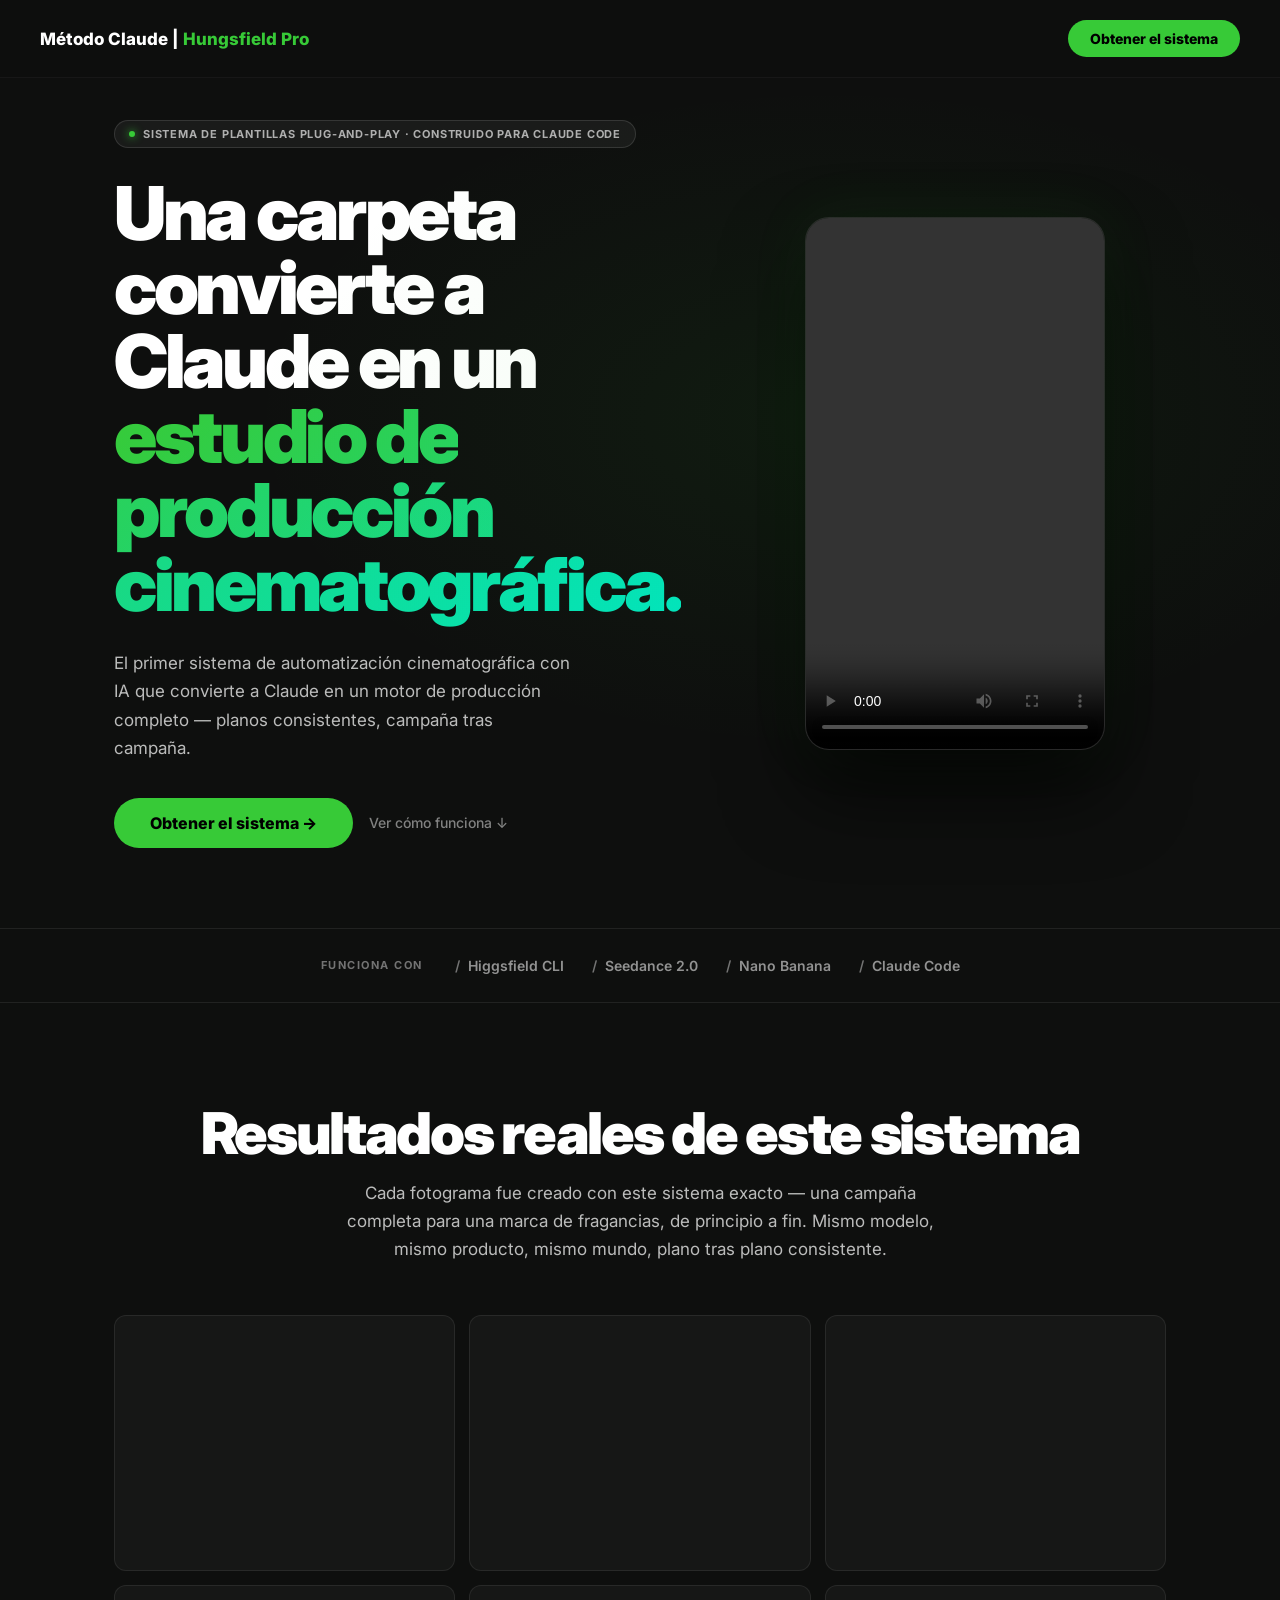
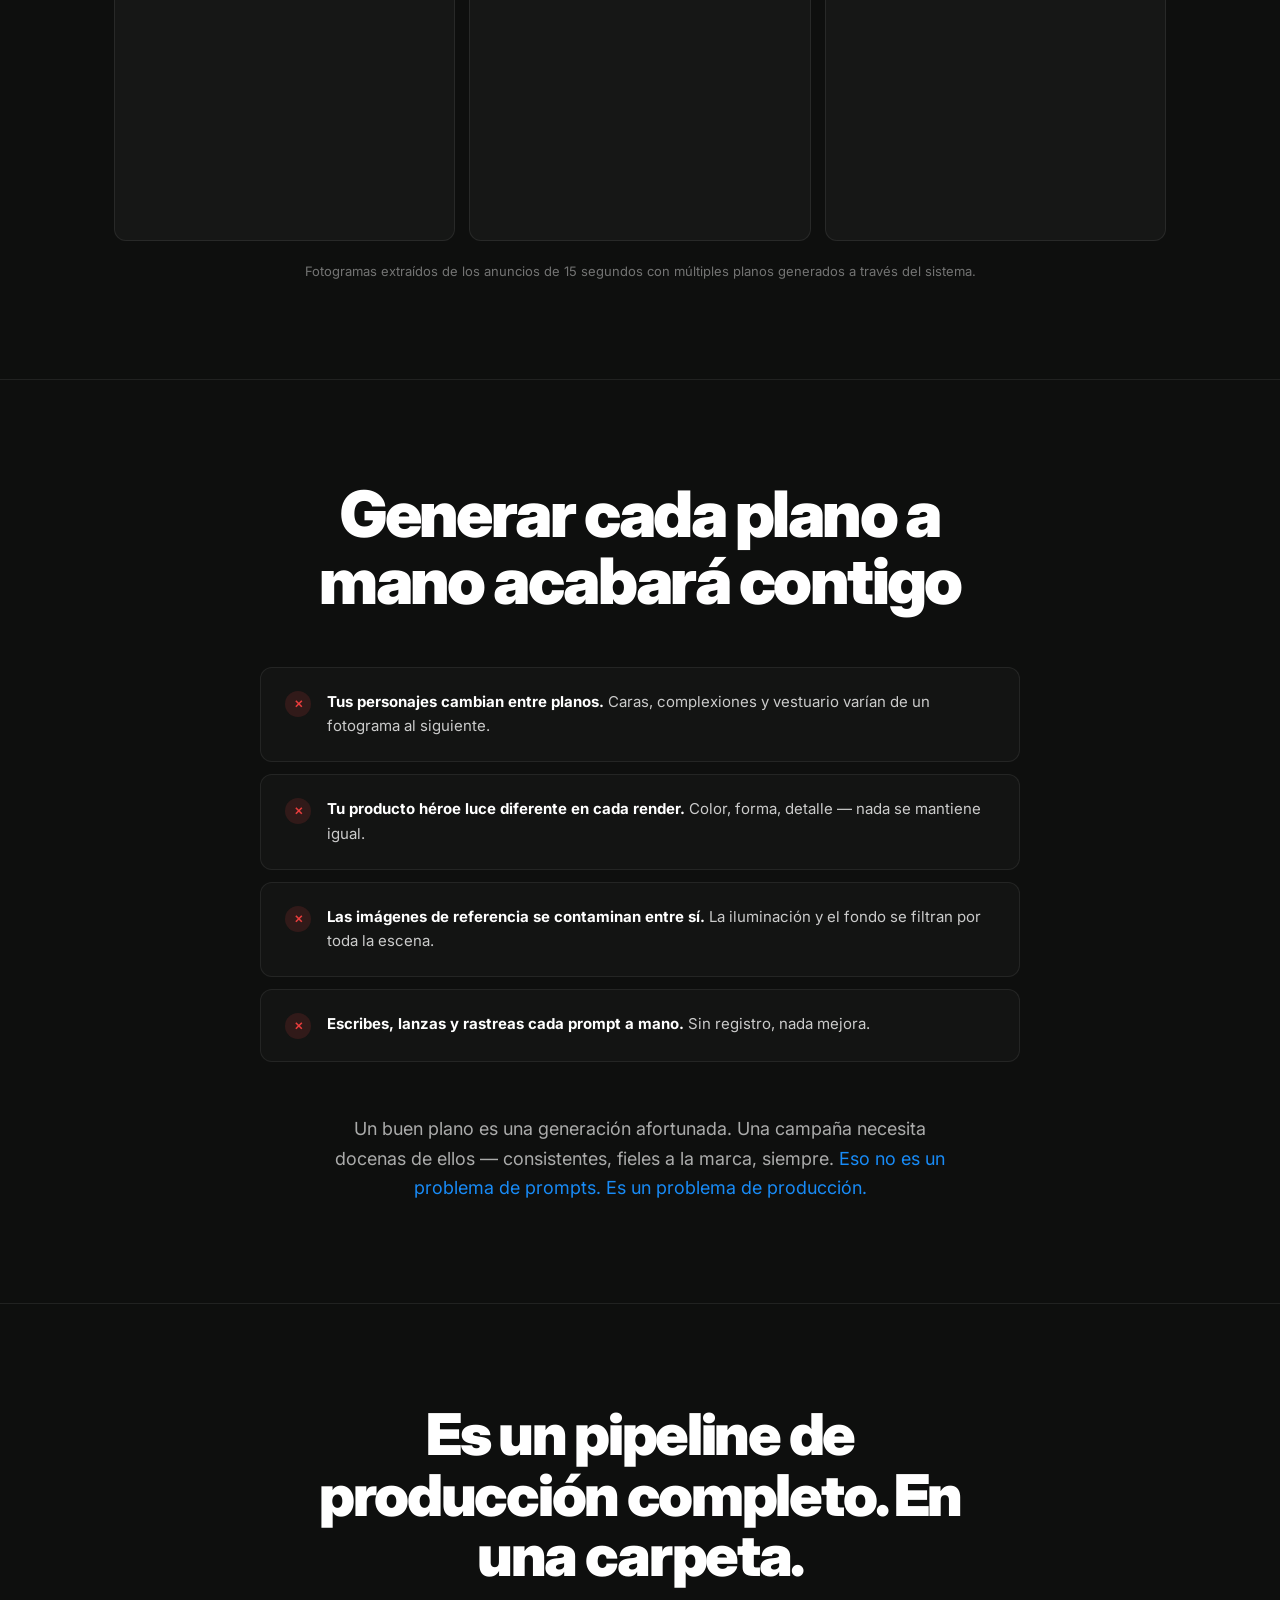
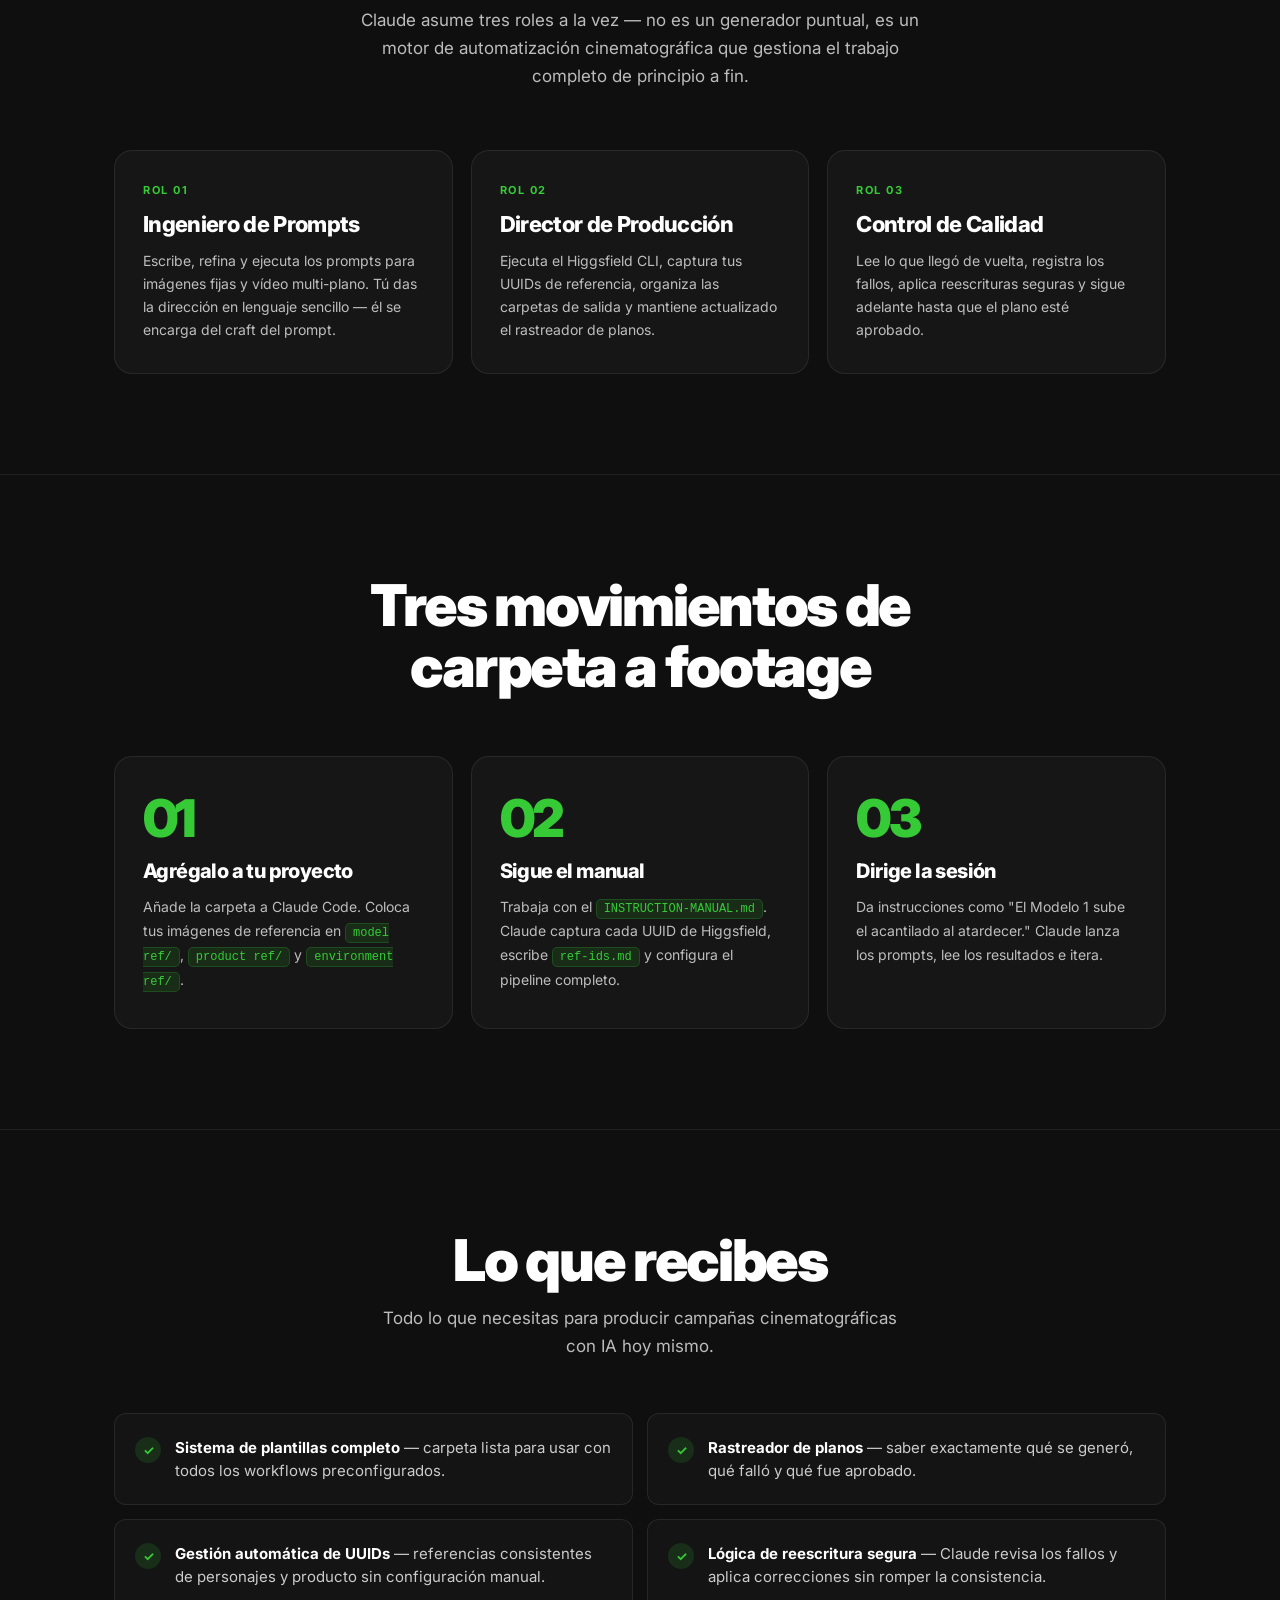
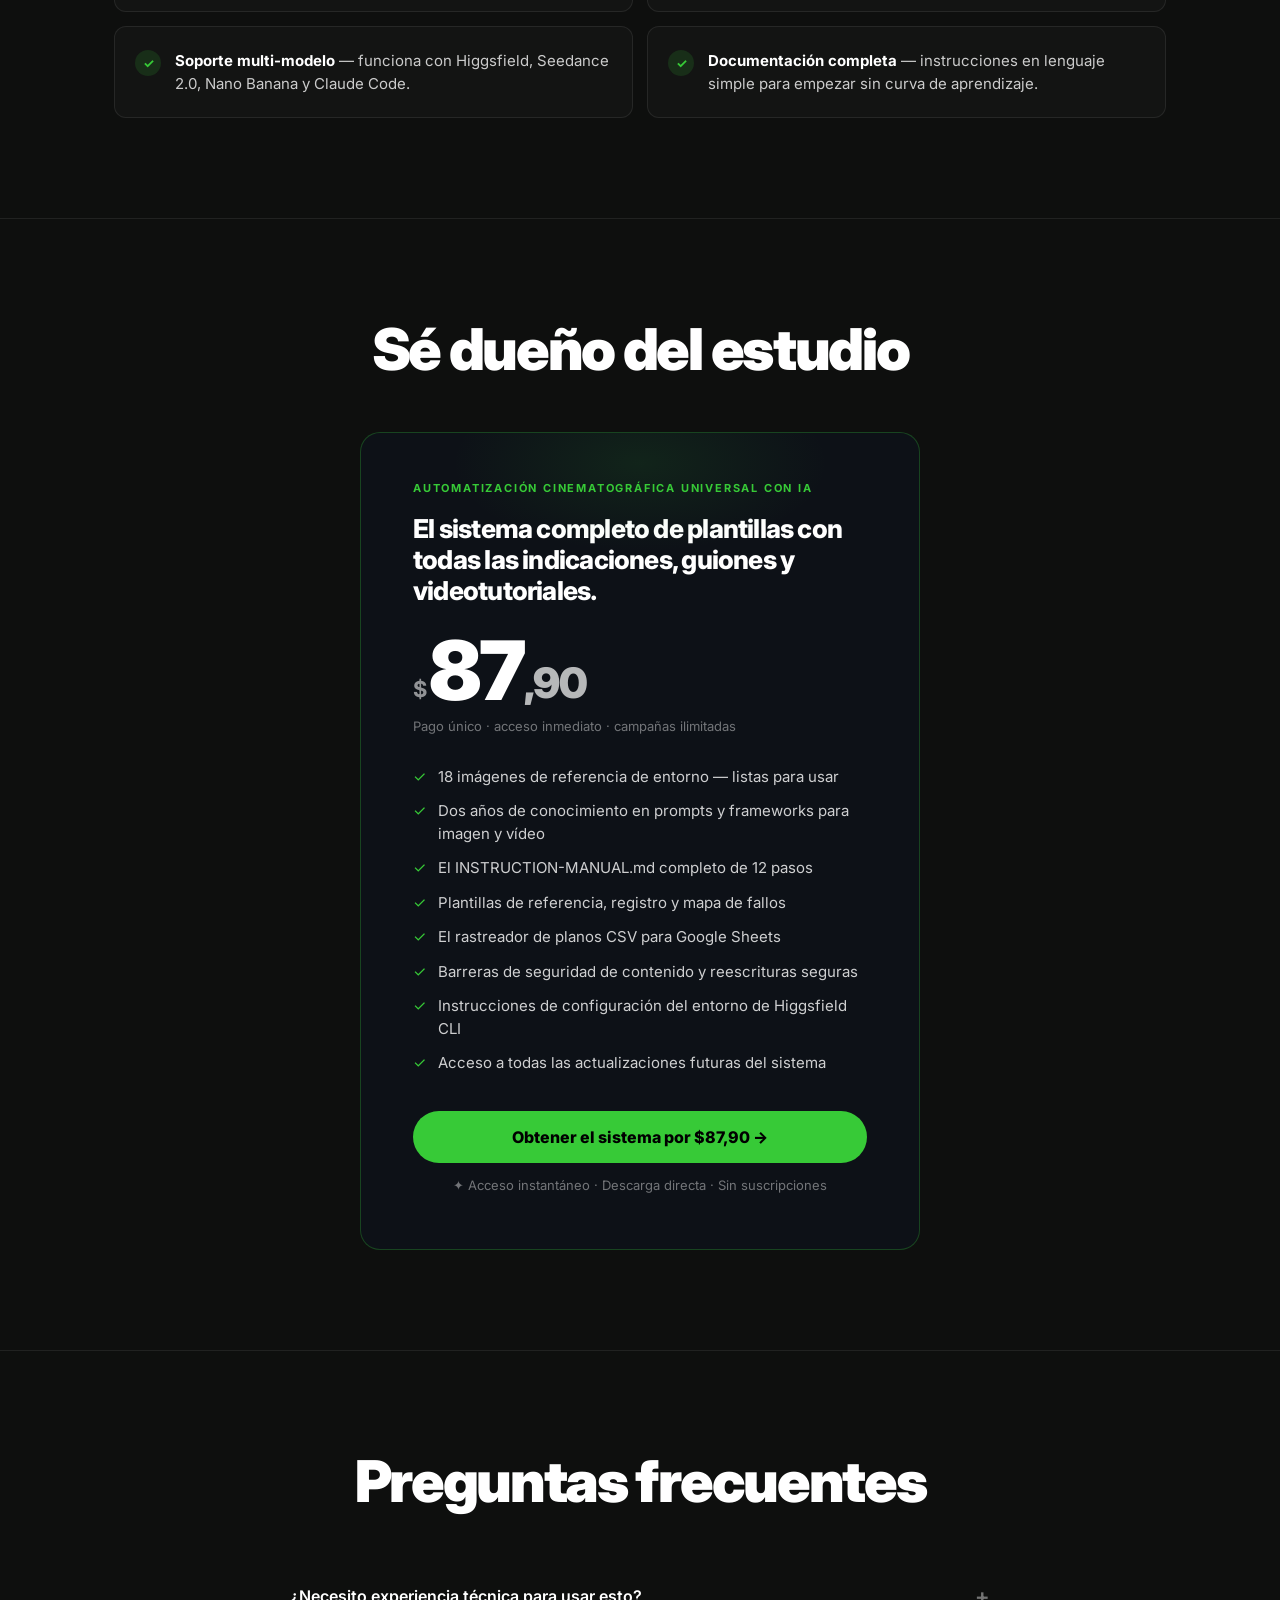
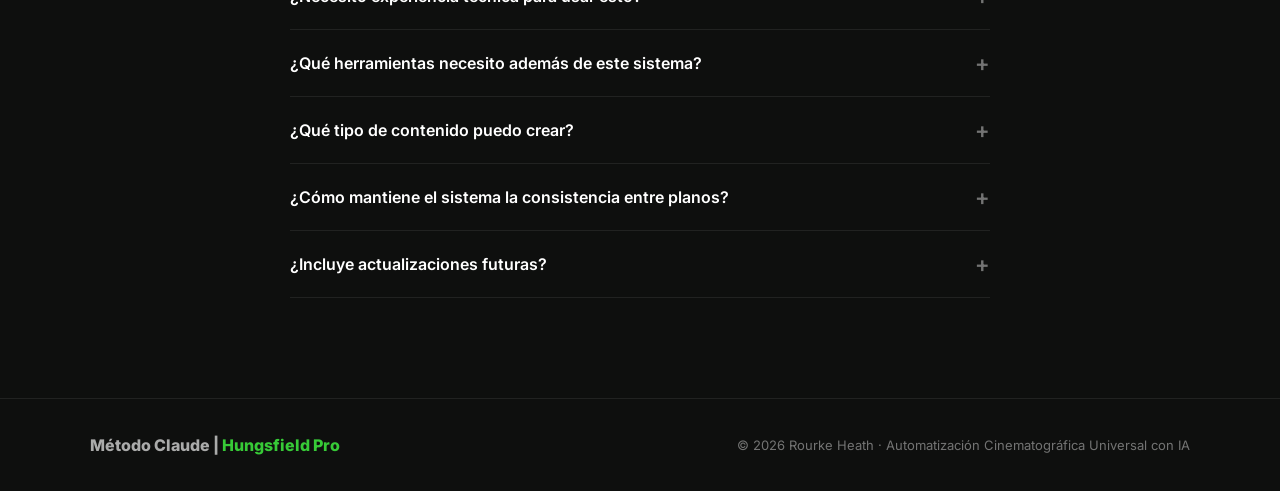
==== index.html @ c18814b4 "feat: site final standalone - Método Claude" ====
<!DOCTYPE html>
<html lang="es">
<head>
  <meta charset="UTF-8">
  <meta name="viewport" content="width=device-width, initial-scale=1.0">
  <title>Automatización Cinematográfica Universal con IA | Rourke Heath</title>
  <meta name="description" content="Una carpeta convierte a Claude en un estudio de producción cinematográfica. El sistema de automatización de IA más completo para creadores visuales.">
  <link rel="preconnect" href="https://fonts.googleapis.com">
  <link rel="preconnect" href="https://fonts.gstatic.com" crossorigin>
  <link href="https://fonts.googleapis.com/css2?family=Inter:wght@300;400;500;600;700;800;900&display=swap" rel="stylesheet">
  <style>
    *, *::before, *::after { box-sizing: border-box; margin: 0; padding: 0; }
    html { scroll-behavior: smooth; }
    :root {
      --green: #37ca37;
      --cyan: #00e5c0;
      --blue: #188bf6;
      --red: #e93d3d;
      --bg: #0e0f0e;
      --card: #161716;
      --border: rgba(255,255,255,0.08);
      --text: #fff;
      --text2: rgba(255,255,255,0.72);
      --muted: rgba(255,255,255,0.42);
      --max: 1100px;
    }
    body { font-family:'Inter',sans-serif; background:var(--bg); color:var(--text); -webkit-font-smoothing:antialiased; overflow-x:hidden; }
    a { text-decoration:none; color:inherit; }
    img,video { max-width:100%; vertical-align:middle; }
    .wrap { max-width:var(--max); margin:0 auto; padding:0 24px; }

    /* NAV */
    nav { position:fixed; top:0; left:0; right:0; z-index:100; display:flex; align-items:center; justify-content:space-between; padding:20px 40px; background:rgba(14,15,14,.88); backdrop-filter:blur(20px); border-bottom:1px solid rgba(255,255,255,.04); transition:all .3s; }
    nav.scrolled { padding:12px 40px; box-shadow:0 4px 30px rgba(0,0,0,.5); }
    .nav-logo { font-size:17px; font-weight:800; }
    .nav-logo span { color:var(--green); }
    .btn-green { background:var(--green); color:#000; padding:10px 22px; border-radius:100px; font-weight:800; font-size:14px; display:inline-block; transition:all .2s; border:none; cursor:pointer; }
    .btn-green:hover { background:#4ddd4d; transform:translateY(-1px); box-shadow:0 8px 30px rgba(55,202,55,.35); }
    .btn-green-lg { padding:15px 36px; font-size:16px; }

    /* HERO */
    .hero { min-height:100vh; display:flex; align-items:center; padding:120px 0 80px; position:relative; overflow:hidden; }
    .hero::before { content:''; position:absolute; inset:0; background:radial-gradient(ellipse 70% 55% at 65% 45%,rgba(55,202,55,.07) 0%,transparent 65%); pointer-events:none; }
    .hero-inner { display:grid; grid-template-columns:1fr 1fr; gap:64px; align-items:center; }
    .badge { display:inline-flex; align-items:center; gap:8px; background:rgba(255,255,255,.05); border:1px solid rgba(255,255,255,.12); border-radius:100px; padding:6px 14px; font-size:11px; font-weight:700; letter-spacing:.8px; text-transform:uppercase; color:rgba(255,255,255,.65); margin-bottom:28px; }
    .dot { width:6px; height:6px; background:var(--green); border-radius:50%; display:inline-block; box-shadow:0 0 8px var(--green); animation:pulse-dot 2s infinite; }
    @keyframes pulse-dot { 0%,100%{opacity:1;box-shadow:0 0 8px var(--green)} 50%{opacity:.5;box-shadow:0 0 20px var(--green)} }
    h1 { font-size:clamp(44px,5.8vw,76px); font-weight:900; letter-spacing:-.045em; line-height:1; color:#fff; margin-bottom:28px; }
    .grad { background:linear-gradient(135deg,var(--green) 0%,var(--cyan) 100%); -webkit-background-clip:text; -webkit-text-fill-color:transparent; background-clip:text; }
    .hero-sub { font-size:17px; line-height:1.65; color:var(--text2); margin-bottom:36px; max-width:460px; }
    .cta-row { display:flex; gap:16px; align-items:center; flex-wrap:wrap; }
    .link-muted { color:rgba(255,255,255,.48); font-size:14px; font-weight:500; transition:color .2s; cursor:pointer; }
    .link-muted:hover { color:#fff; }

    /* VIDEO CARD */
    .video-wrap { display:flex; justify-content:center; }
    .video-card { width:100%; max-width:300px; aspect-ratio:9/16; border-radius:24px; border:1px solid rgba(255,255,255,.1); background:#111; overflow:hidden; box-shadow:0 40px 80px rgba(0,0,0,.7),0 0 60px rgba(55,202,55,.08); }
    .video-card video { width:100%; height:100%; object-fit:cover; display:block; }

    /* RUNS ON */
    .runs-on { background:var(--bg); border-top:1px solid var(--border); border-bottom:1px solid var(--border); padding:28px 0; }
    .runs-inner { display:flex; align-items:center; gap:32px; flex-wrap:wrap; justify-content:center; }
    .runs-label { font-size:11px; font-weight:700; letter-spacing:1.5px; text-transform:uppercase; color:var(--muted); }
    .runs-item { font-size:14px; font-weight:600; color:rgba(255,255,255,.55); display:flex; align-items:center; gap:8px; }
    .runs-item::before { content:'/'; color:var(--muted); }

    /* SECTIONS */
    section { padding:100px 0; }
    .sec-divider { border-top:1px solid var(--border); }
    h2 { font-size:clamp(30px,4.5vw,58px); font-weight:900; letter-spacing:-.04em; line-height:1.05; color:#fff; }
    .sec-sub { font-size:17px; line-height:1.65; color:var(--text2); }

    /* GALLERY */
    .gallery-grid { display:grid; grid-template-columns:repeat(3,1fr); gap:14px; margin-top:52px; }
    .gal-item { border-radius:12px; overflow:hidden; aspect-ratio:4/3; background:var(--card); border:1px solid var(--border); cursor:pointer; transition:transform .3s,border-color .3s; position:relative; }
    .gal-item:hover { transform:translateY(-4px); border-color:rgba(255,255,255,.15); }
    .gal-item img, .gal-item video { width:100%; height:100%; object-fit:cover; transition:transform .4s; }
    .gal-item:hover img, .gal-item:hover video { transform:scale(1.04); }
    .gal-brand { position:absolute; bottom:12px; left:12px; font-size:10.5px; font-weight:800; letter-spacing:2px; color:rgba(255,255,255,.85); text-shadow:0 2px 8px rgba(0,0,0,.7); }
    .gallery-caption { text-align:center; margin-top:22px; font-size:13px; color:var(--muted); }

    /* PROBLEM */
    .problem-title { font-size:clamp(34px,5vw,64px); text-align:center; max-width:760px; margin:0 auto 52px; }
    .prob-list { display:flex; flex-direction:column; gap:12px; max-width:760px; margin:0 auto; }
    .prob-item { display:flex; align-items:flex-start; gap:16px; background:rgba(255,255,255,.025); border:1px solid rgba(255,255,255,.07); border-radius:12px; padding:22px 24px; transition:all .25s; }
    .prob-item:hover { background:rgba(255,255,255,.04); border-color:rgba(255,255,255,.12); }
    .x-icon { width:26px; height:26px; background:rgba(233,61,61,.14); border-radius:50%; display:flex; align-items:center; justify-content:center; flex-shrink:0; margin-top:1px; font-size:11px; color:#e93d3d; font-weight:700; }
    .prob-text { font-size:15px; line-height:1.65; color:rgba(255,255,255,.78); }
    .prob-text strong { color:#fff; }
    .prob-closing { text-align:center; margin-top:52px; font-size:18px; line-height:1.65; color:rgba(255,255,255,.65); max-width:640px; margin-left:auto; margin-right:auto; }
    .accent-blue { color:var(--blue); }

    /* PIPELINE */
    .roles-grid { display:grid; grid-template-columns:repeat(3,1fr); gap:18px; }
    .role-card { background:rgba(255,255,255,.03); border:1px solid rgba(255,255,255,.08); border-radius:18px; padding:32px 28px; transition:all .3s; }
    .role-card:hover { border-color:rgba(55,202,55,.25); background:rgba(55,202,55,.04); }
    .role-num { font-size:11px; font-weight:700; letter-spacing:1.5px; text-transform:uppercase; color:var(--green); margin-bottom:14px; }
    .role-name { font-size:22px; font-weight:800; color:#fff; margin-bottom:12px; letter-spacing:-.03em; }
    .role-desc { font-size:14px; line-height:1.65; color:var(--text2); }

    /* STEPS */
    .steps-grid { display:grid; grid-template-columns:repeat(3,1fr); gap:18px; }
    .step-card { background:rgba(255,255,255,.03); border:1px solid rgba(255,255,255,.08); border-radius:18px; padding:36px 28px; transition:all .3s; }
    .step-card:hover { border-color:rgba(55,202,55,.25); background:rgba(55,202,55,.04); }
    .step-big-num { font-size:52px; font-weight:900; letter-spacing:-.05em; line-height:1; color:var(--green); margin-bottom:14px; }
    .step-title { font-size:20px; font-weight:800; color:#fff; margin-bottom:12px; letter-spacing:-.03em; }
    .step-desc { font-size:14px; line-height:1.7; color:var(--text2); }
    code { background:rgba(55,202,55,.12); color:var(--green); padding:2px 7px; border-radius:5px; font-size:12px; font-family:'Courier New',monospace; border:1px solid rgba(55,202,55,.2); }

    /* INCLUDES */
    .inc-grid { display:grid; grid-template-columns:repeat(2,1fr); gap:14px; margin-top:52px; }
    .inc-item { display:flex; align-items:flex-start; gap:14px; background:rgba(255,255,255,.025); border:1px solid var(--border); border-radius:12px; padding:22px 20px; transition:all .25s; }
    .inc-item:hover { border-color:rgba(55,202,55,.2); background:rgba(55,202,55,.03); }
    .check { width:26px; height:26px; background:rgba(55,202,55,.14); border-radius:50%; display:flex; align-items:center; justify-content:center; flex-shrink:0; margin-top:1px; font-size:13px; color:var(--green); font-weight:700; }
    .inc-text { font-size:15px; line-height:1.55; color:rgba(255,255,255,.78); }
    .inc-text strong { color:#fff; }

    /* PRICING */
    .pricing-box { max-width:560px; margin:0 auto; background:#0d1117; border:1px solid rgba(55,202,55,.28); border-radius:20px; padding:48px 52px 56px; position:relative; overflow:hidden; }
    .pricing-box::before { content:''; position:absolute; top:-60px; left:50%; transform:translateX(-50%); width:380px; height:180px; background:radial-gradient(ellipse,rgba(55,202,55,.1) 0%,transparent 70%); pointer-events:none; }
    .pricing-tag { font-size:11px; font-weight:700; letter-spacing:1.8px; text-transform:uppercase; color:var(--green); margin-bottom:18px; }
    .pricing-name { font-size:26px; font-weight:800; color:#fff; margin-bottom:24px; letter-spacing:-.03em; }
    .price-row { display:flex; align-items:flex-end; gap:2px; margin-bottom:6px; }
    .price-sym { font-size:22px; font-weight:700; color:rgba(255,255,255,.55); line-height:1; padding-bottom:12px; }
    .price-int { font-size:82px; font-weight:900; color:#fff; letter-spacing:-.04em; line-height:1; }
    .price-dec { font-size:42px; font-weight:900; color:rgba(255,255,255,.7); letter-spacing:-.03em; line-height:1; padding-bottom:8px; }
    .price-note { font-size:13px; color:var(--muted); margin-bottom:32px; }
    .feat-list { display:flex; flex-direction:column; gap:12px; margin-bottom:36px; }
    .feat-item { display:flex; align-items:flex-start; gap:12px; }
    .feat-check { color:var(--green); font-size:15px; flex-shrink:0; margin-top:1px; }
    .feat-text { font-size:15px; color:rgba(255,255,255,.8); line-height:1.5; }

    /* FAQ */
    .faq-list { max-width:700px; margin:52px auto 0; }
    .faq-item { border-bottom:1px solid var(--border); }
    .faq-q { width:100%; background:none; border:none; padding:22px 0; display:flex; justify-content:space-between; align-items:center; gap:16px; font-size:16px; font-weight:600; color:#fff; cursor:pointer; font-family:'Inter',sans-serif; text-align:left; transition:color .2s; }
    .faq-q:hover { color:var(--green); }
    .faq-icon { font-size:22px; color:var(--muted); transition:transform .3s; flex-shrink:0; display:inline-block; line-height:1; }
    .faq-a { font-size:15px; line-height:1.65; color:var(--text2); max-height:0; overflow:hidden; transition:max-height .35s ease,padding .35s; }
    .faq-item.open .faq-a { max-height:300px; padding-bottom:22px; }
    .faq-item.open .faq-icon { transform:rotate(45deg); }
    .faq-item.open .faq-q { color:var(--green); }

    /* FOOTER */
    footer { border-top:1px solid var(--border); padding:36px 24px; }
    .footer-inner { max-width:var(--max); margin:0 auto; display:flex; justify-content:space-between; align-items:center; flex-wrap:wrap; gap:16px; }
    .footer-logo { font-size:16px; font-weight:800; color:rgba(255,255,255,.65); }
    .footer-logo span { color:var(--green); }
    .footer-copy { font-size:13px; color:var(--muted); }

    /* FADE IN */
    .fi { opacity:0; transform:translateY(24px); transition:opacity .6s ease,transform .6s ease; }
    .fi.vis { opacity:1; transform:translateY(0); }
    .fi.d1 { transition-delay:.1s; } .fi.d2 { transition-delay:.2s; } .fi.d3 { transition-delay:.3s; }

    /* RESPONSIVE */
    @media(max-width:900px){
      .hero-inner,.roles-grid,.steps-grid { grid-template-columns:1fr; }
      .gallery-grid { grid-template-columns:1fr 1fr; }
      .inc-grid { grid-template-columns:1fr; }
      nav { padding:14px 20px; }
      nav.scrolled { padding:10px 20px; }
      .video-card { max-width:260px; }
    }
    @media(max-width:600px){
      .gallery-grid { grid-template-columns:1fr 1fr; }
      .pricing-box { padding:36px 28px 44px; }
    }
  </style>
</head>
<body>

<nav id="nav">
  <div class="nav-logo">Método Claude | <span>Hungsfield Pro</span></div>
  <a href="#get" class="btn-green">Obtener el sistema</a>
</nav>

<section class="hero" id="hero">
  <div class="wrap">
    <div class="hero-inner">
      <div>
        <div class="badge"><span class="dot"></span>Sistema de plantillas plug-and-play · Construido para Claude Code</div>
        <h1>Una carpeta<br>convierte a<br>Claude en un<br><span class="grad">estudio de<br>producción<br>cinematográfica.</span></h1>
        <p class="hero-sub">El primer sistema de automatización cinematográfica con IA que convierte a Claude en un motor de producción completo — planos consistentes, campaña tras campaña.</p>
        <div class="cta-row">
          <a href="#get" class="btn-green btn-green-lg">Obtener el sistema →</a>
          <a class="link-muted" onclick="document.getElementById('como-funciona').scrollIntoView({behavior:'smooth'})">Ver cómo funciona ↓</a>
        </div>
      </div>
      <div class="video-wrap">
        <div class="video-card">
          <video controls loop playsinline>
            <source src="video1.mp4" type="video/mp4">
          </video>
        </div>
      </div>
    </div>
  </div>
</section>

<div class="runs-on">
  <div class="wrap runs-inner">
    <span class="runs-label">FUNCIONA CON</span>
    <div style="display:flex;gap:28px;flex-wrap:wrap;">
      <span class="runs-item">Higgsfield CLI</span>
      <span class="runs-item">Seedance 2.0</span>
      <span class="runs-item">Nano Banana</span>
      <span class="runs-item">Claude Code</span>
    </div>
  </div>
</div>

<section id="resultados">
  <div class="wrap">
    <h2 class="fi" style="text-align:center">Resultados reales de este sistema</h2>
    <p class="sec-sub fi d1" style="text-align:center;max-width:620px;margin:16px auto 0;">Cada fotograma fue creado con este sistema exacto — una campaña completa para una marca de fragancias, de principio a fin. Mismo modelo, mismo producto, mismo mundo, plano tras plano consistente.</p>
    <div class="gallery-grid">
      <div class="gal-item fi"><video src="videos/26.mp4" autoplay loop muted playsinline></video></div>
      <div class="gal-item fi d1"><video src="videos/bear-chase.mp4" autoplay loop muted playsinline></video></div>
      <div class="gal-item fi d2"><video src="videos/breaking-news.mp4" autoplay loop muted playsinline></video></div>
      <div class="gal-item fi"><video src="videos/pitch-invasion.mp4" autoplay loop muted playsinline></video></div>
      <div class="gal-item fi d1"><video src="videos/product-run.mp4" autoplay loop muted playsinline></video></div>
      <div class="gal-item fi d2"><video src="videos/stream.mp4" autoplay loop muted playsinline></video></div>
    </div>
    <p class="gallery-caption">Fotogramas extraídos de los anuncios de 15 segundos con múltiples planos generados a través del sistema.</p>
  </div>
</section>

<section class="sec-divider">
  <div class="wrap">
    <h2 class="problem-title fi">Generar cada plano a mano acabará contigo</h2>
    <div class="prob-list">
      <div class="prob-item fi"><div class="x-icon">✕</div><p class="prob-text"><strong>Tus personajes cambian entre planos.</strong> Caras, complexiones y vestuario varían de un fotograma al siguiente.</p></div>
      <div class="prob-item fi d1"><div class="x-icon">✕</div><p class="prob-text"><strong>Tu producto héroe luce diferente en cada render.</strong> Color, forma, detalle — nada se mantiene igual.</p></div>
      <div class="prob-item fi d2"><div class="x-icon">✕</div><p class="prob-text"><strong>Las imágenes de referencia se contaminan entre sí.</strong> La iluminación y el fondo se filtran por toda la escena.</p></div>
      <div class="prob-item fi d3"><div class="x-icon">✕</div><p class="prob-text"><strong>Escribes, lanzas y rastreas cada prompt a mano.</strong> Sin registro, nada mejora.</p></div>
    </div>
    <p class="prob-closing fi">Un buen plano es una generación afortunada. Una campaña necesita docenas de ellos — consistentes, fieles a la marca, siempre. <span class="accent-blue">Eso no es un problema de prompts. Es un problema de producción.</span></p>
  </div>
</section>

<section class="sec-divider">
  <div class="wrap">
    <h2 class="fi" style="text-align:center;max-width:700px;margin:0 auto 20px;">Es un pipeline de producción completo. En una carpeta.</h2>
    <p class="sec-sub fi d1" style="text-align:center;max-width:560px;margin:0 auto 60px;">Claude asume tres roles a la vez — no es un generador puntual, es un motor de automatización cinematográfica que gestiona el trabajo completo de principio a fin.</p>
    <div class="roles-grid">
      <div class="role-card fi"><div class="role-num">ROL 01</div><div class="role-name">Ingeniero de Prompts</div><p class="role-desc">Escribe, refina y ejecuta los prompts para imágenes fijas y vídeo multi-plano. Tú das la dirección en lenguaje sencillo — él se encarga del craft del prompt.</p></div>
      <div class="role-card fi d1"><div class="role-num">ROL 02</div><div class="role-name">Director de Producción</div><p class="role-desc">Ejecuta el Higgsfield CLI, captura tus UUIDs de referencia, organiza las carpetas de salida y mantiene actualizado el rastreador de planos.</p></div>
      <div class="role-card fi d2"><div class="role-num">ROL 03</div><div class="role-name">Control de Calidad</div><p class="role-desc">Lee lo que llegó de vuelta, registra los fallos, aplica reescrituras seguras y sigue adelante hasta que el plano esté aprobado.</p></div>
    </div>
  </div>
</section>

<section class="sec-divider" id="como-funciona">
  <div class="wrap">
    <h2 class="fi" style="text-align:center;max-width:700px;margin:0 auto 60px;">Tres movimientos de carpeta a footage</h2>
    <div class="steps-grid">
      <div class="step-card fi"><div class="step-big-num">01</div><div class="step-title">Agrégalo a tu proyecto</div><p class="step-desc">Añade la carpeta a Claude Code. Coloca tus imágenes de referencia en <code>model ref/</code>, <code>product ref/</code> y <code>environment ref/</code>.</p></div>
      <div class="step-card fi d1"><div class="step-big-num">02</div><div class="step-title">Sigue el manual</div><p class="step-desc">Trabaja con el <code>INSTRUCTION-MANUAL.md</code>. Claude captura cada UUID de Higgsfield, escribe <code>ref-ids.md</code> y configura el pipeline completo.</p></div>
      <div class="step-card fi d2"><div class="step-big-num">03</div><div class="step-title">Dirige la sesión</div><p class="step-desc">Da instrucciones como "El Modelo 1 sube el acantilado al atardecer." Claude lanza los prompts, lee los resultados e itera.</p></div>
    </div>
  </div>
</section>

<section class="sec-divider" id="incluido">
  <div class="wrap">
    <h2 class="fi" style="text-align:center">Lo que recibes</h2>
    <p class="sec-sub fi d1" style="text-align:center;max-width:520px;margin:14px auto 0;">Todo lo que necesitas para producir campañas cinematográficas con IA hoy mismo.</p>
    <div class="inc-grid">
      <div class="inc-item fi"><div class="check">✓</div><p class="inc-text"><strong>Sistema de plantillas completo</strong> — carpeta lista para usar con todos los workflows preconfigurados.</p></div>
      <div class="inc-item fi d1"><div class="check">✓</div><p class="inc-text"><strong>Rastreador de planos</strong> — saber exactamente qué se generó, qué falló y qué fue aprobado.</p></div>
      <div class="inc-item fi"><div class="check">✓</div><p class="inc-text"><strong>Gestión automática de UUIDs</strong> — referencias consistentes de personajes y producto sin configuración manual.</p></div>
      <div class="inc-item fi d1"><div class="check">✓</div><p class="inc-text"><strong>Lógica de reescritura segura</strong> — Claude revisa los fallos y aplica correcciones sin romper la consistencia.</p></div>
      <div class="inc-item fi"><div class="check">✓</div><p class="inc-text"><strong>Soporte multi-modelo</strong> — funciona con Higgsfield, Seedance 2.0, Nano Banana y Claude Code.</p></div>
      <div class="inc-item fi d1"><div class="check">✓</div><p class="inc-text"><strong>Documentación completa</strong> — instrucciones en lenguaje simple para empezar sin curva de aprendizaje.</p></div>
    </div>
  </div>
</section>

<section class="sec-divider" id="get">
  <div class="wrap">
    <h2 class="fi" style="text-align:center;margin-bottom:52px;">Sé dueño del estudio</h2>
    <div class="pricing-box fi">
      <div class="pricing-tag">AUTOMATIZACIÓN CINEMATOGRÁFICA UNIVERSAL CON IA</div>
      <div class="pricing-name">El sistema completo de plantillas con todas las indicaciones, guiones y videotutoriales.</div>
      <div class="price-row">
        <span class="price-sym">$</span>
        <span class="price-int">87</span>
        <span class="price-dec">,90</span>
      </div>
      <p class="price-note">Pago único · acceso inmediato · campañas ilimitadas</p>
      <div class="feat-list">
        <div class="feat-item"><span class="feat-check">✓</span><span class="feat-text">18 imágenes de referencia de entorno — listas para usar</span></div>
        <div class="feat-item"><span class="feat-check">✓</span><span class="feat-text">Dos años de conocimiento en prompts y frameworks para imagen y vídeo</span></div>
        <div class="feat-item"><span class="feat-check">✓</span><span class="feat-text">El INSTRUCTION-MANUAL.md completo de 12 pasos</span></div>
        <div class="feat-item"><span class="feat-check">✓</span><span class="feat-text">Plantillas de referencia, registro y mapa de fallos</span></div>
        <div class="feat-item"><span class="feat-check">✓</span><span class="feat-text">El rastreador de planos CSV para Google Sheets</span></div>
        <div class="feat-item"><span class="feat-check">✓</span><span class="feat-text">Barreras de seguridad de contenido y reescrituras seguras</span></div>
        <div class="feat-item"><span class="feat-check">✓</span><span class="feat-text">Instrucciones de configuración del entorno de Higgsfield CLI</span></div>
        <div class="feat-item"><span class="feat-check">✓</span><span class="feat-text">Acceso a todas las actualizaciones futuras del sistema</span></div>
      </div>
      <a href="#" id="buy-btn" class="btn-green" style="display:block;text-align:center;font-size:16px;padding:16px 44px;">Obtener el sistema por $87,90 →</a>
      <p style="text-align:center;margin-top:14px;font-size:13px;color:var(--muted);">✦ Acceso instantáneo · Descarga directa · Sin suscripciones</p>
    </div>
  </div>
</section>

<section class="sec-divider" id="faq">
  <div class="wrap">
    <h2 class="fi" style="text-align:center">Preguntas frecuentes</h2>
    <div class="faq-list">
      <div class="faq-item fi"><button class="faq-q">¿Necesito experiencia técnica para usar esto?<span class="faq-icon">+</span></button><div class="faq-a">No. Si puedes describir lo que quieres y tienes acceso a Claude, puedes usar este sistema. Toda la complejidad técnica está manejada por la carpeta de plantillas.</div></div>
      <div class="faq-item fi"><button class="faq-q">¿Qué herramientas necesito además de este sistema?<span class="faq-icon">+</span></button><div class="faq-a">Necesitas Claude (Pro o API) y acceso a al menos una plataforma soportada: Higgsfield CLI, Seedance 2.0 o Nano Banana.</div></div>
      <div class="faq-item fi"><button class="faq-q">¿Qué tipo de contenido puedo crear?<span class="faq-icon">+</span></button><div class="faq-a">El sistema está optimizado para campañas de producto, anuncios de 15 segundos con múltiples planos y contenido cinematográfico de marca. Funciona tanto con imágenes fijas como con vídeo.</div></div>
      <div class="faq-item fi"><button class="faq-q">¿Cómo mantiene el sistema la consistencia entre planos?<span class="faq-icon">+</span></button><div class="faq-a">El sistema gestiona automáticamente los UUIDs de referencia para personajes y productos, garantizando que el mismo modelo y artículo aparezcan idénticos en todos los fotogramas.</div></div>
      <div class="faq-item fi"><button class="faq-q">¿Incluye actualizaciones futuras?<span class="faq-icon">+</span></button><div class="faq-a">Sí. Una compra incluye todas las actualizaciones futuras. A medida que añadamos soporte para nuevas plataformas, recibirás esas mejoras sin costo adicional.</div></div>
    </div>
  </div>
</section>

<footer>
  <div class="footer-inner">
    <div class="footer-logo">Método Claude | <span>Hungsfield Pro</span></div>
    <p class="footer-copy">© 2026 Rourke Heath · Automatización Cinematográfica Universal con IA</p>
  </div>
</footer>

<script>
  const nav = document.getElementById('nav');
  window.addEventListener('scroll', () => nav.classList.toggle('scrolled', scrollY > 40), {passive:true});
  const obs = new IntersectionObserver(entries => {
    entries.forEach(e => { if(e.isIntersecting){ e.target.classList.add('vis'); obs.unobserve(e.target); } });
  }, {threshold:.1, rootMargin:'0px 0px -30px 0px'});
  document.querySelectorAll('.fi').forEach(el => obs.observe(el));
  document.querySelectorAll('.faq-q').forEach(btn => {
    btn.addEventListener('click', () => {
      const item = btn.closest('.faq-item');
      const isOpen = item.classList.contains('open');
      document.querySelectorAll('.faq-item').forEach(i => i.classList.remove('open'));
      if(!isOpen) item.classList.add('open');
    });
  });
  document.querySelectorAll('a[href^="#"]').forEach(a => {
    a.addEventListener('click', e => {
      const t = document.querySelector(a.getAttribute('href'));
      if(t){ e.preventDefault(); t.scrollIntoView({behavior:'smooth'}); }
    });
  });
</script>
</body>
</html>
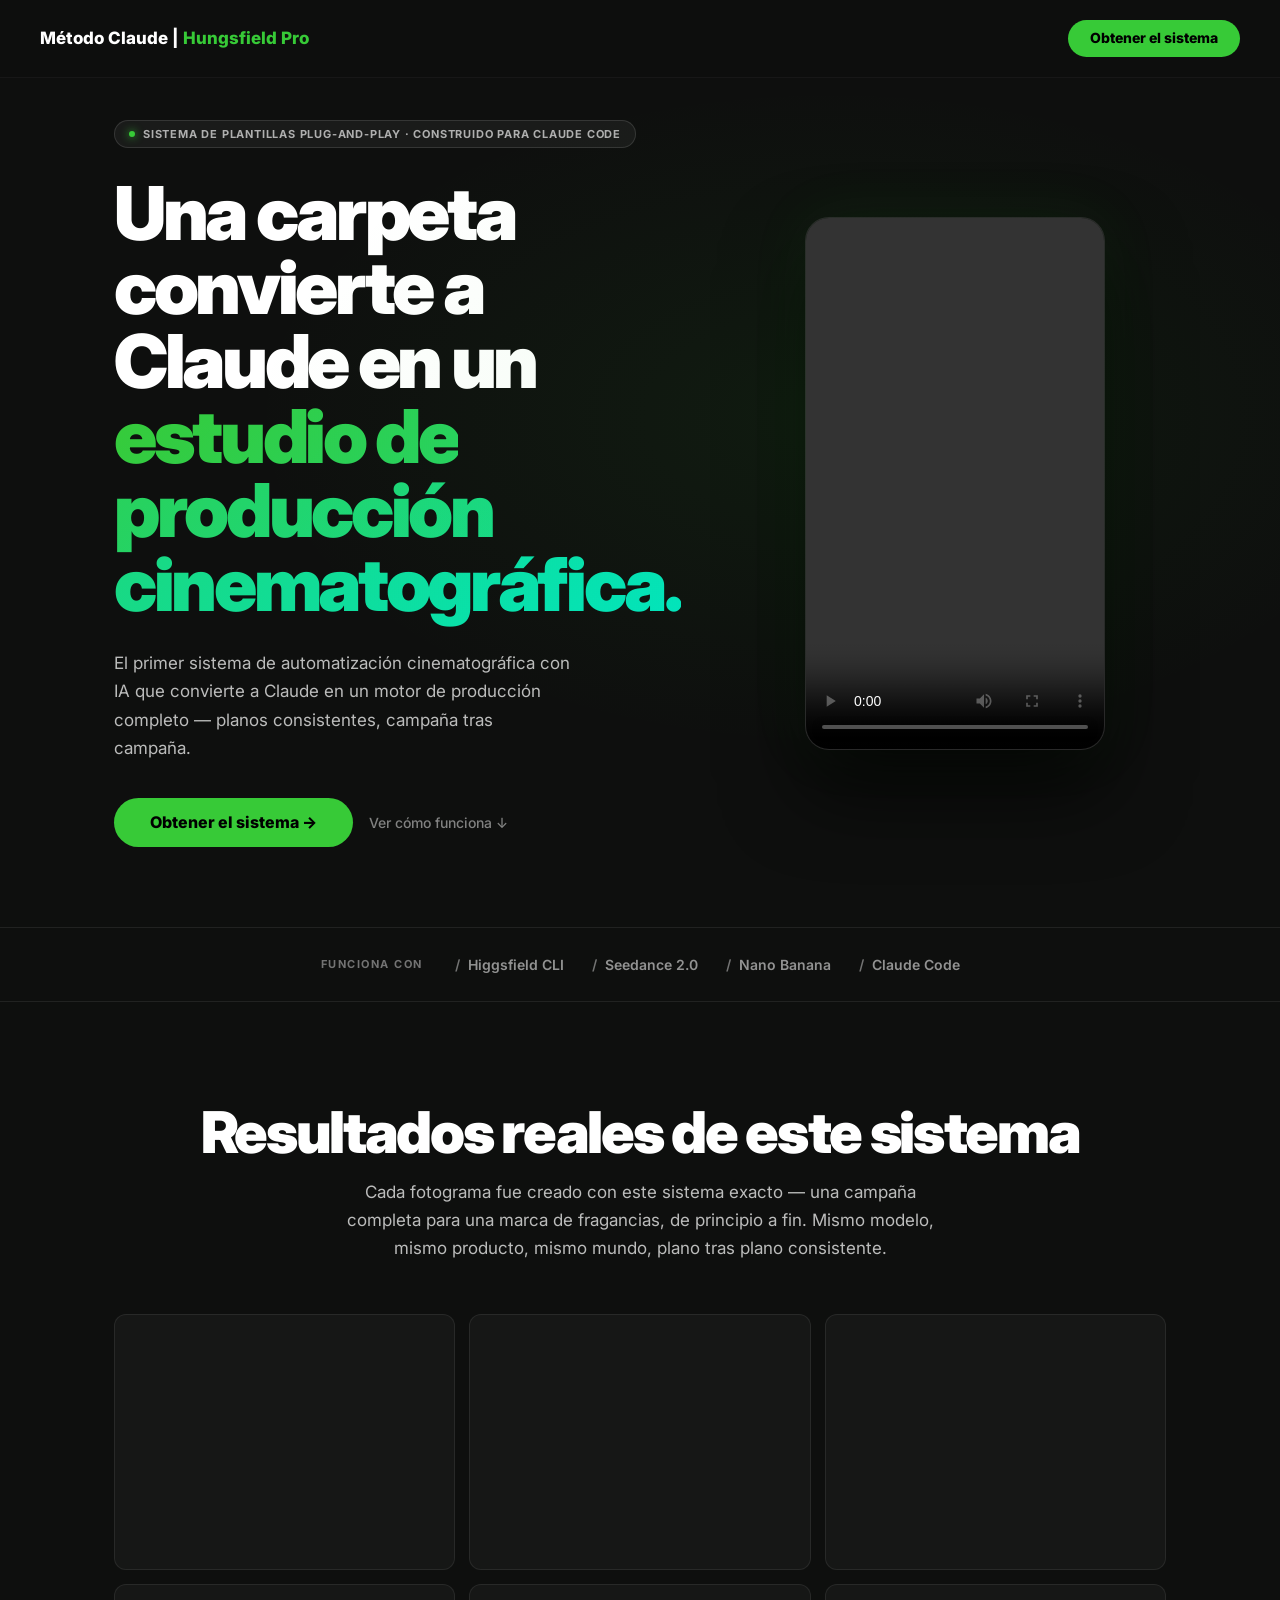
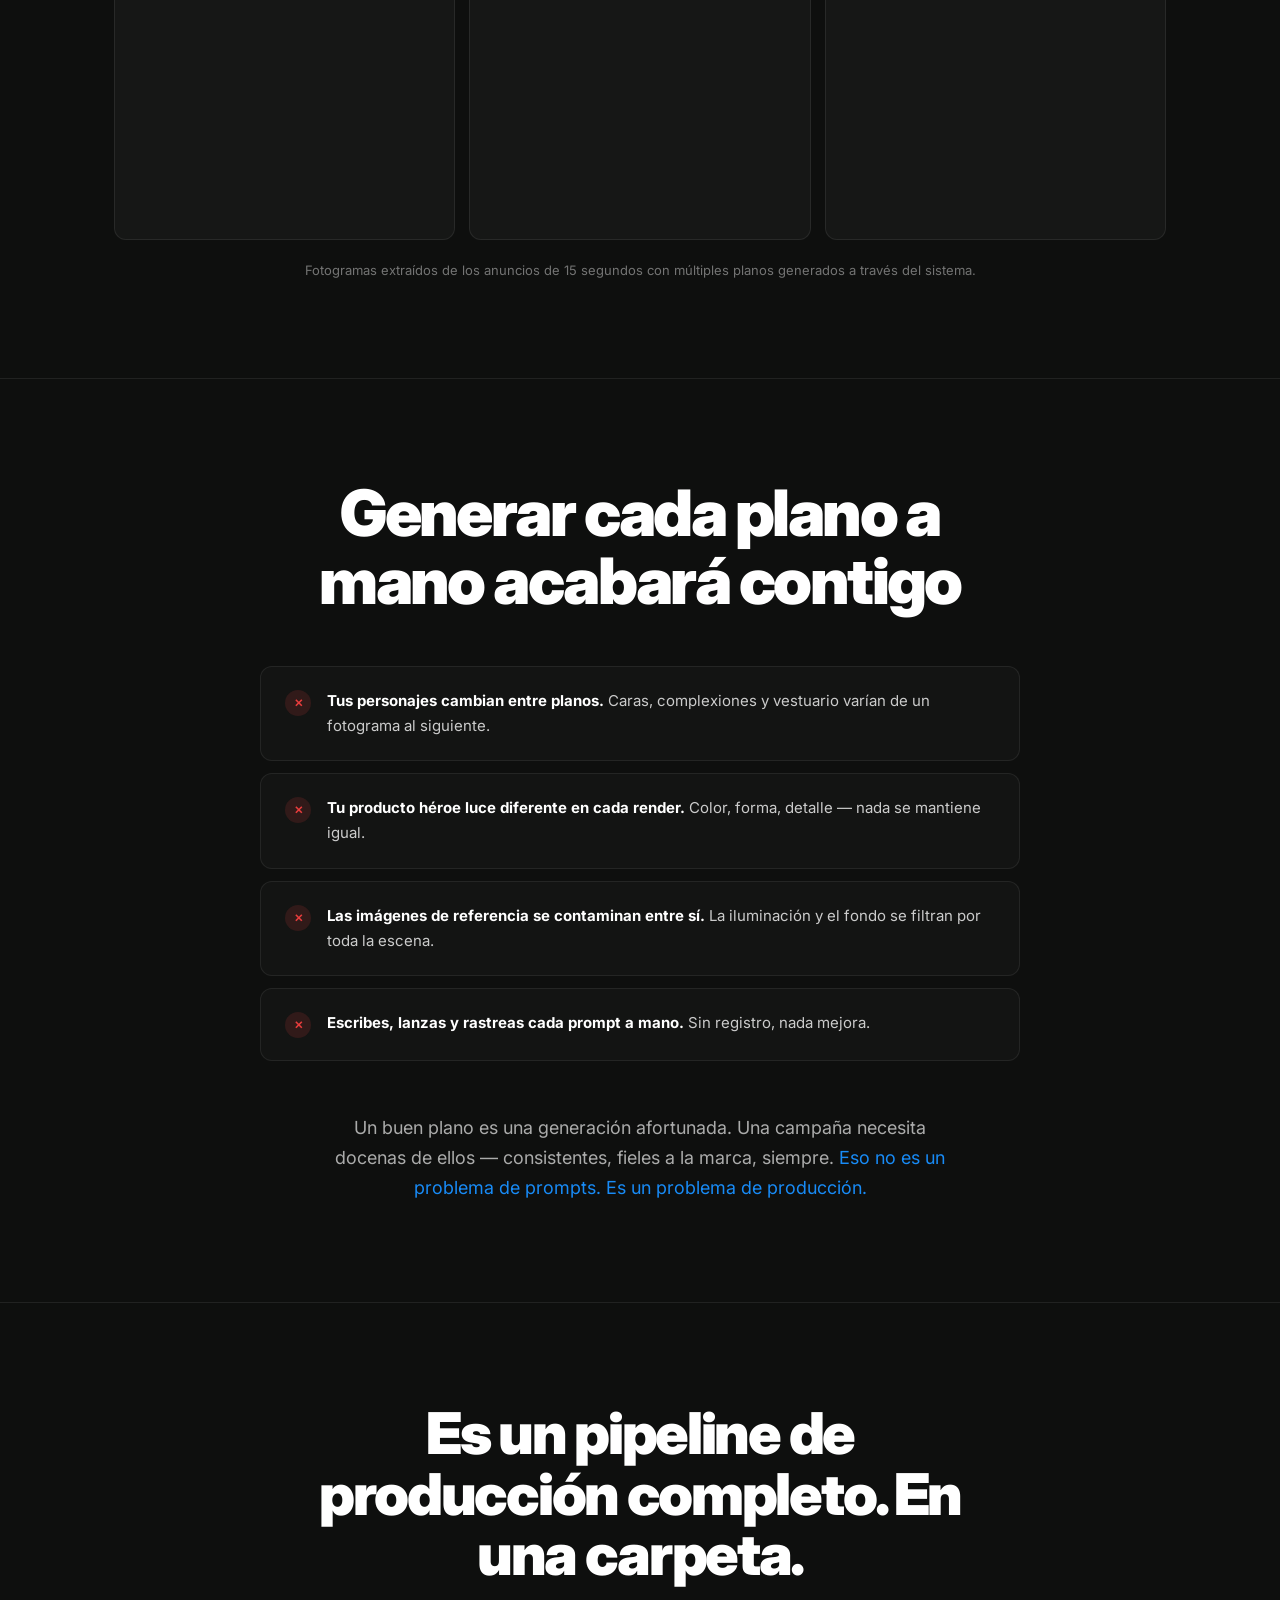
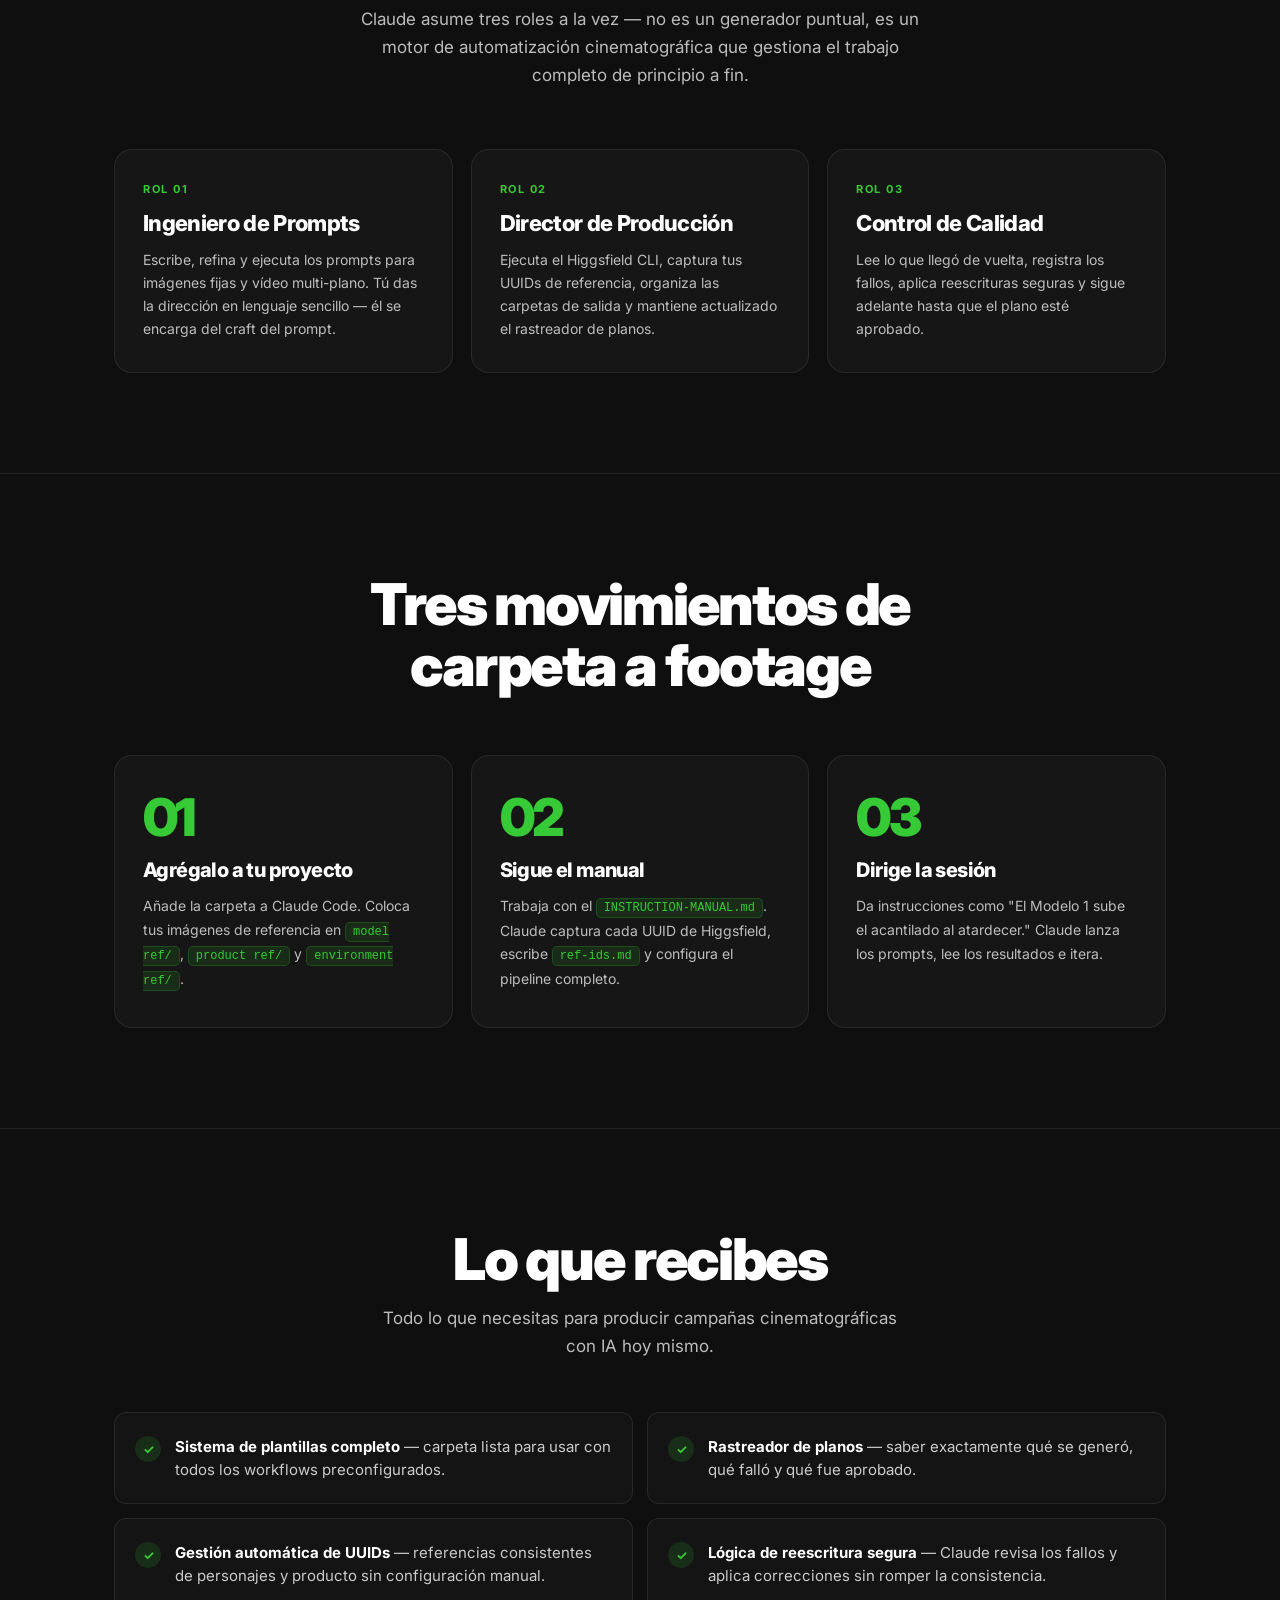
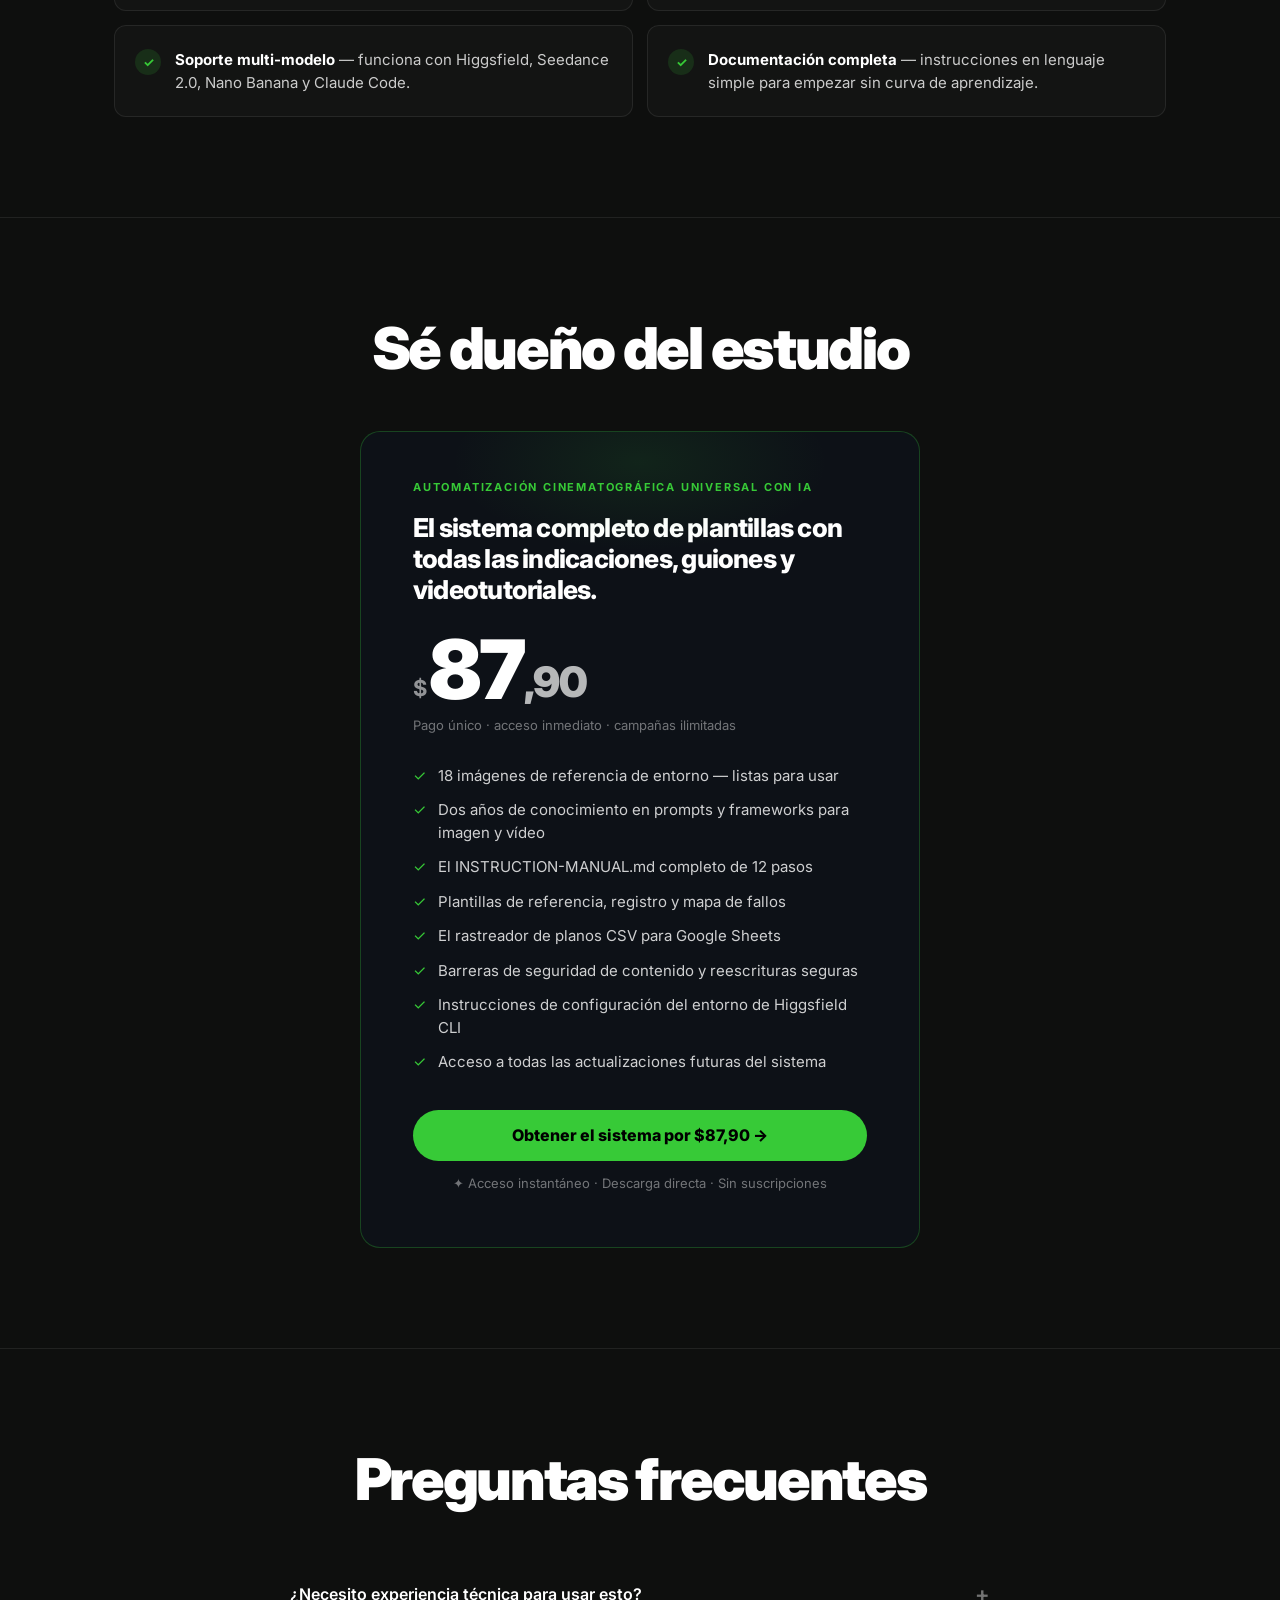
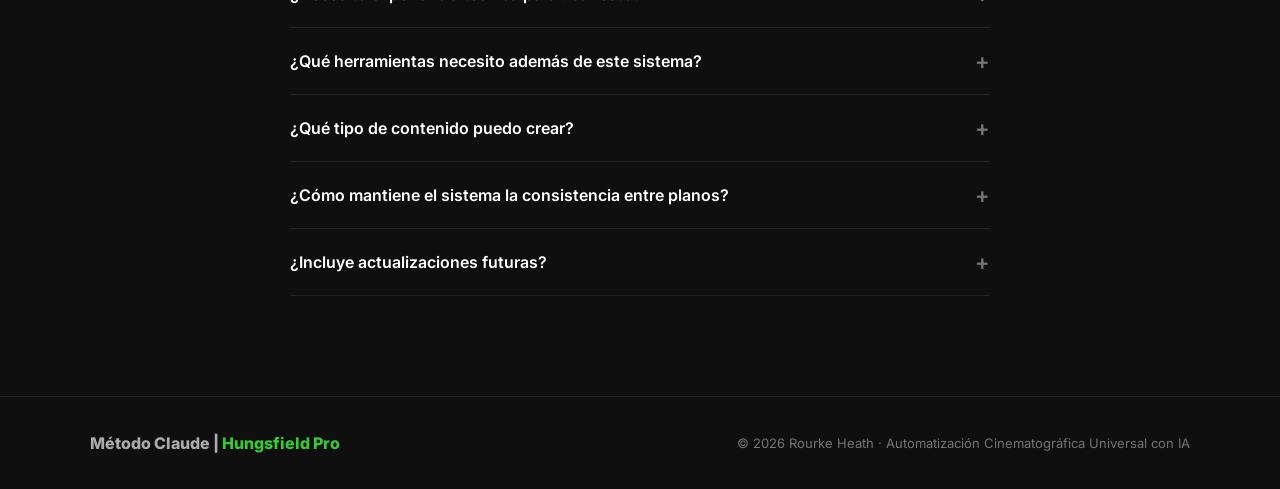
==== commit 9bc80154: "fix: alinhamento do botao na versao mobile" ====
--- a/index.html
+++ b/index.html
@@ -34,7 +34,7 @@
     nav.scrolled { padding:12px 40px; box-shadow:0 4px 30px rgba(0,0,0,.5); }
     .nav-logo { font-size:17px; font-weight:800; }
     .nav-logo span { color:var(--green); }
-    .btn-green { background:var(--green); color:#000; padding:10px 22px; border-radius:100px; font-weight:800; font-size:14px; display:inline-block; transition:all .2s; border:none; cursor:pointer; }
+    .btn-green { background:var(--green); color:#000; padding:10px 22px; border-radius:100px; font-weight:800; font-size:14px; display:inline-block; transition:all .2s; border:none; cursor:pointer; text-align:center; white-space:nowrap; line-height:1.2; }
     .btn-green:hover { background:#4ddd4d; transform:translateY(-1px); box-shadow:0 8px 30px rgba(55,202,55,.35); }
     .btn-green-lg { padding:15px 36px; font-size:16px; }
 
@@ -165,6 +165,9 @@
     @media(max-width:600px){
       .gallery-grid { grid-template-columns:1fr 1fr; }
       .pricing-box { padding:36px 28px 44px; }
+      .nav-logo { font-size: 15px; }
+      .btn-green { padding:8px 16px; font-size:12px; }
+      .btn-green-lg { padding:14px 28px; font-size:15px; }
     }
   </style>
 </head>
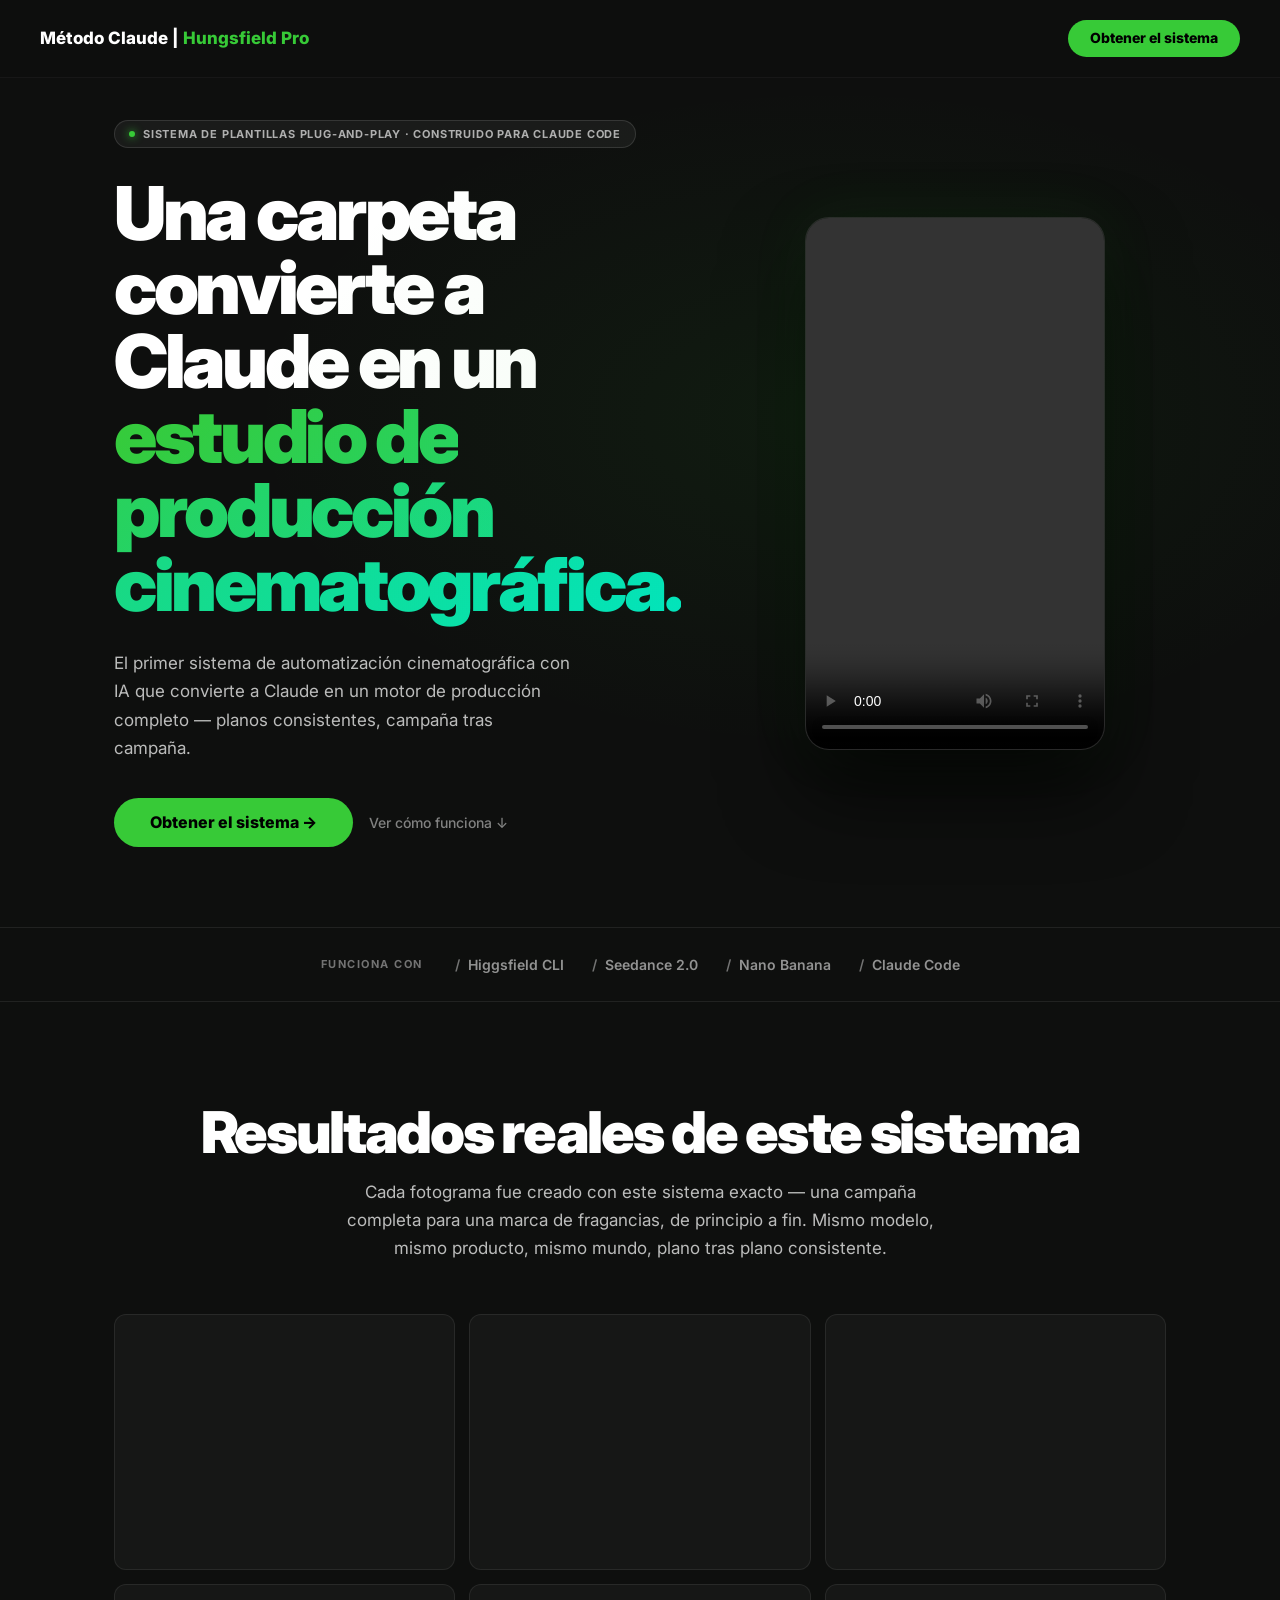
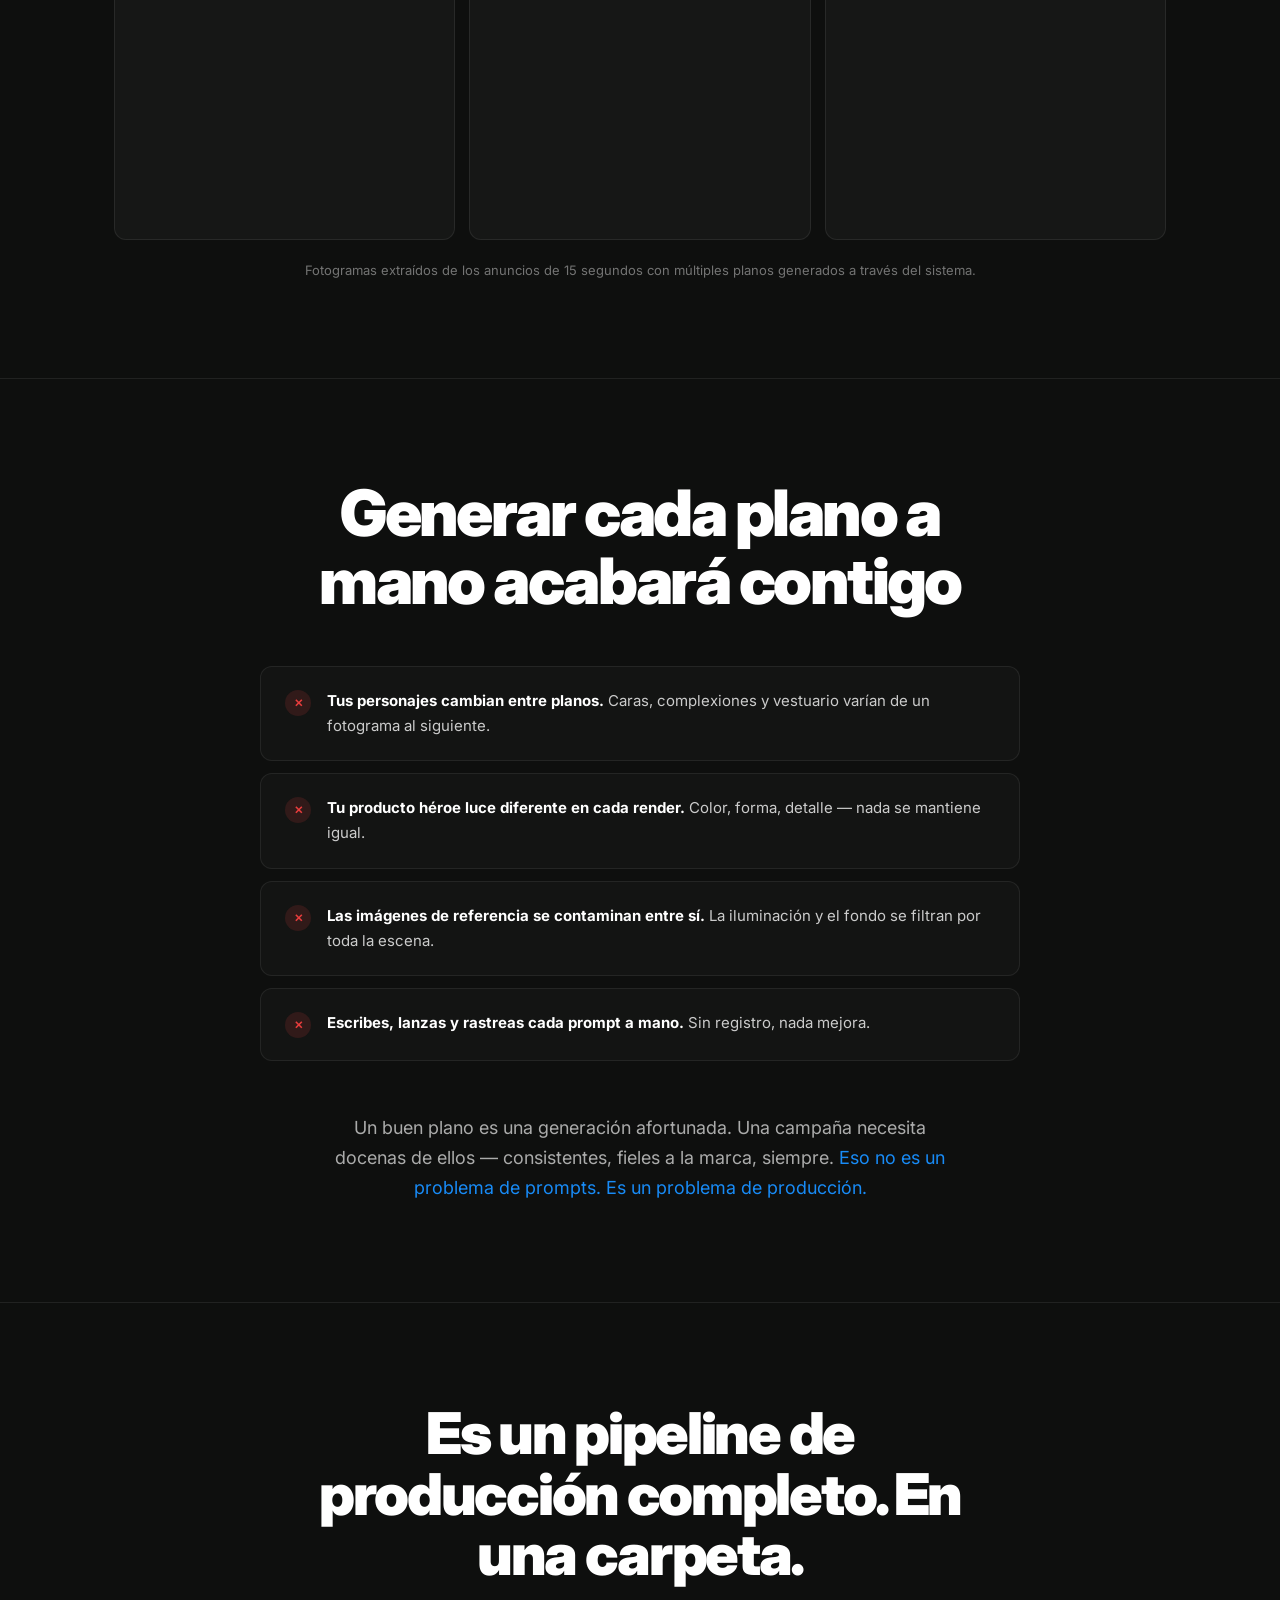
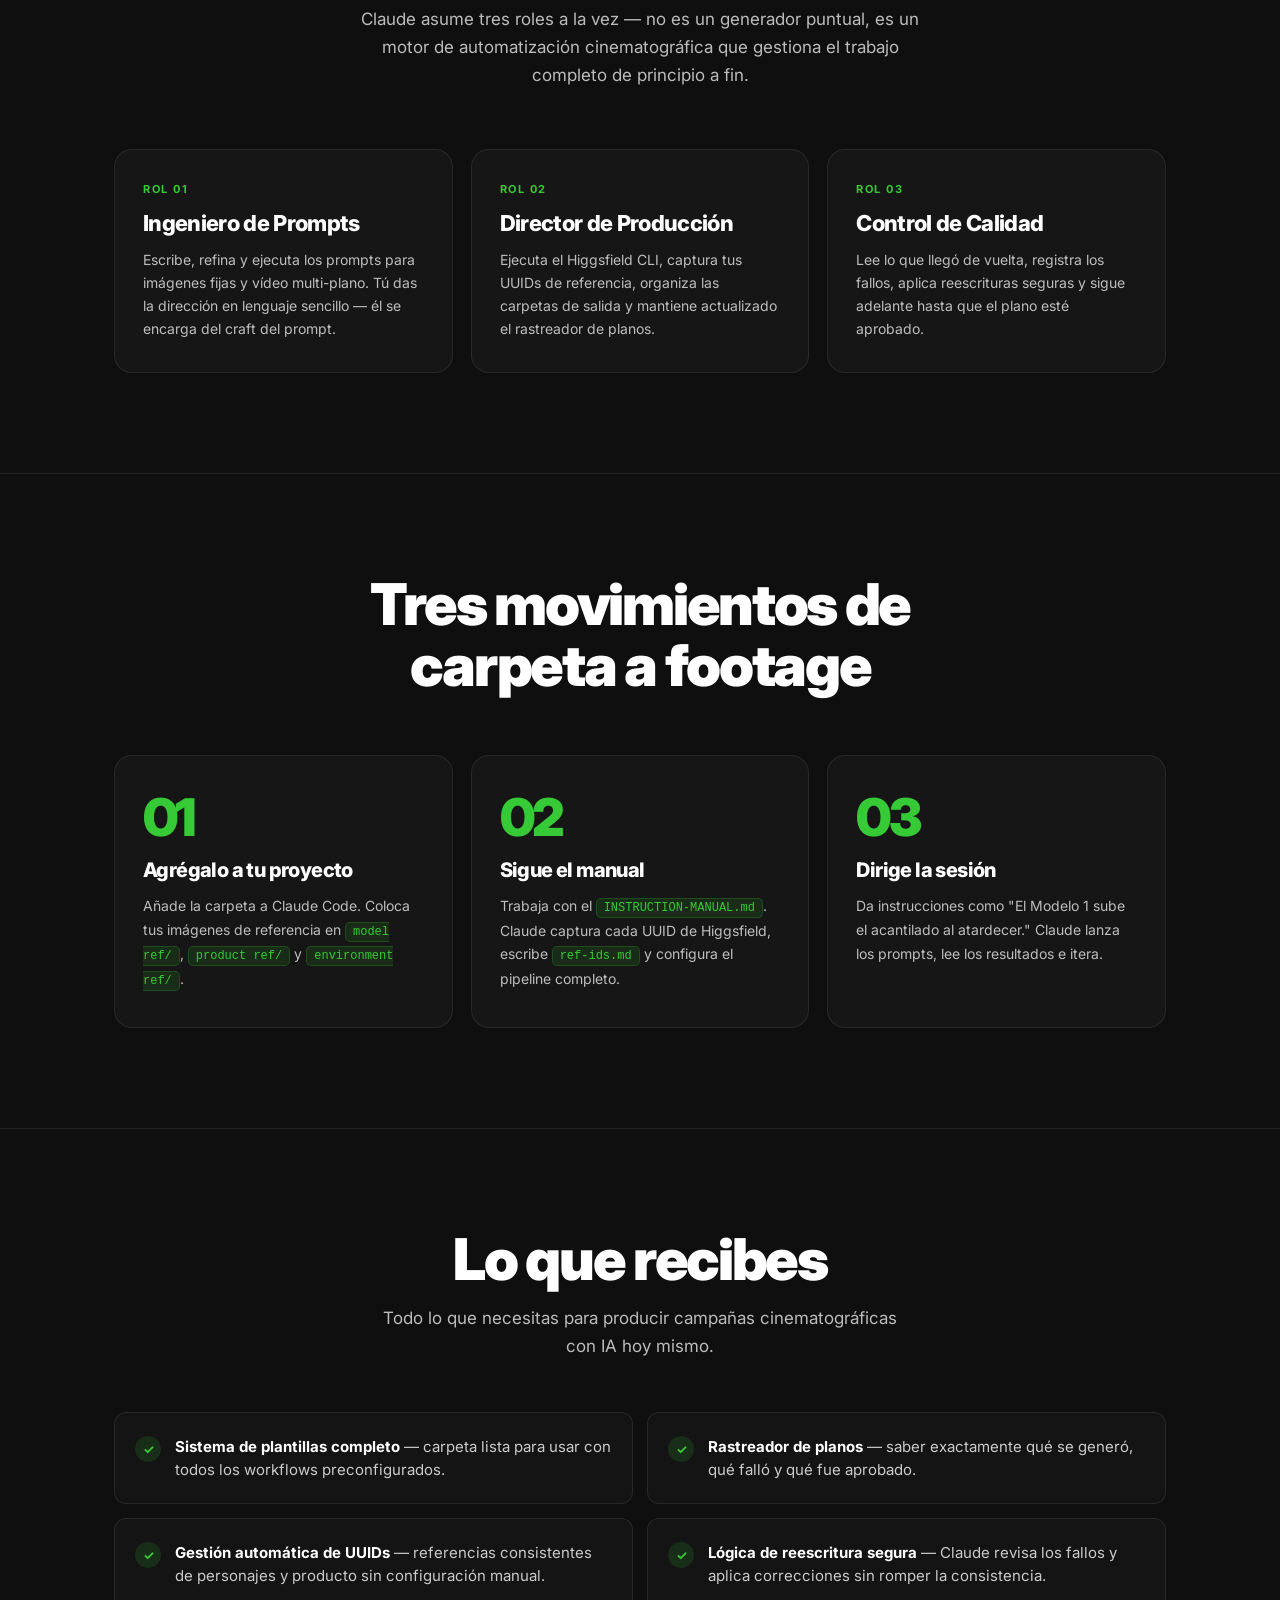
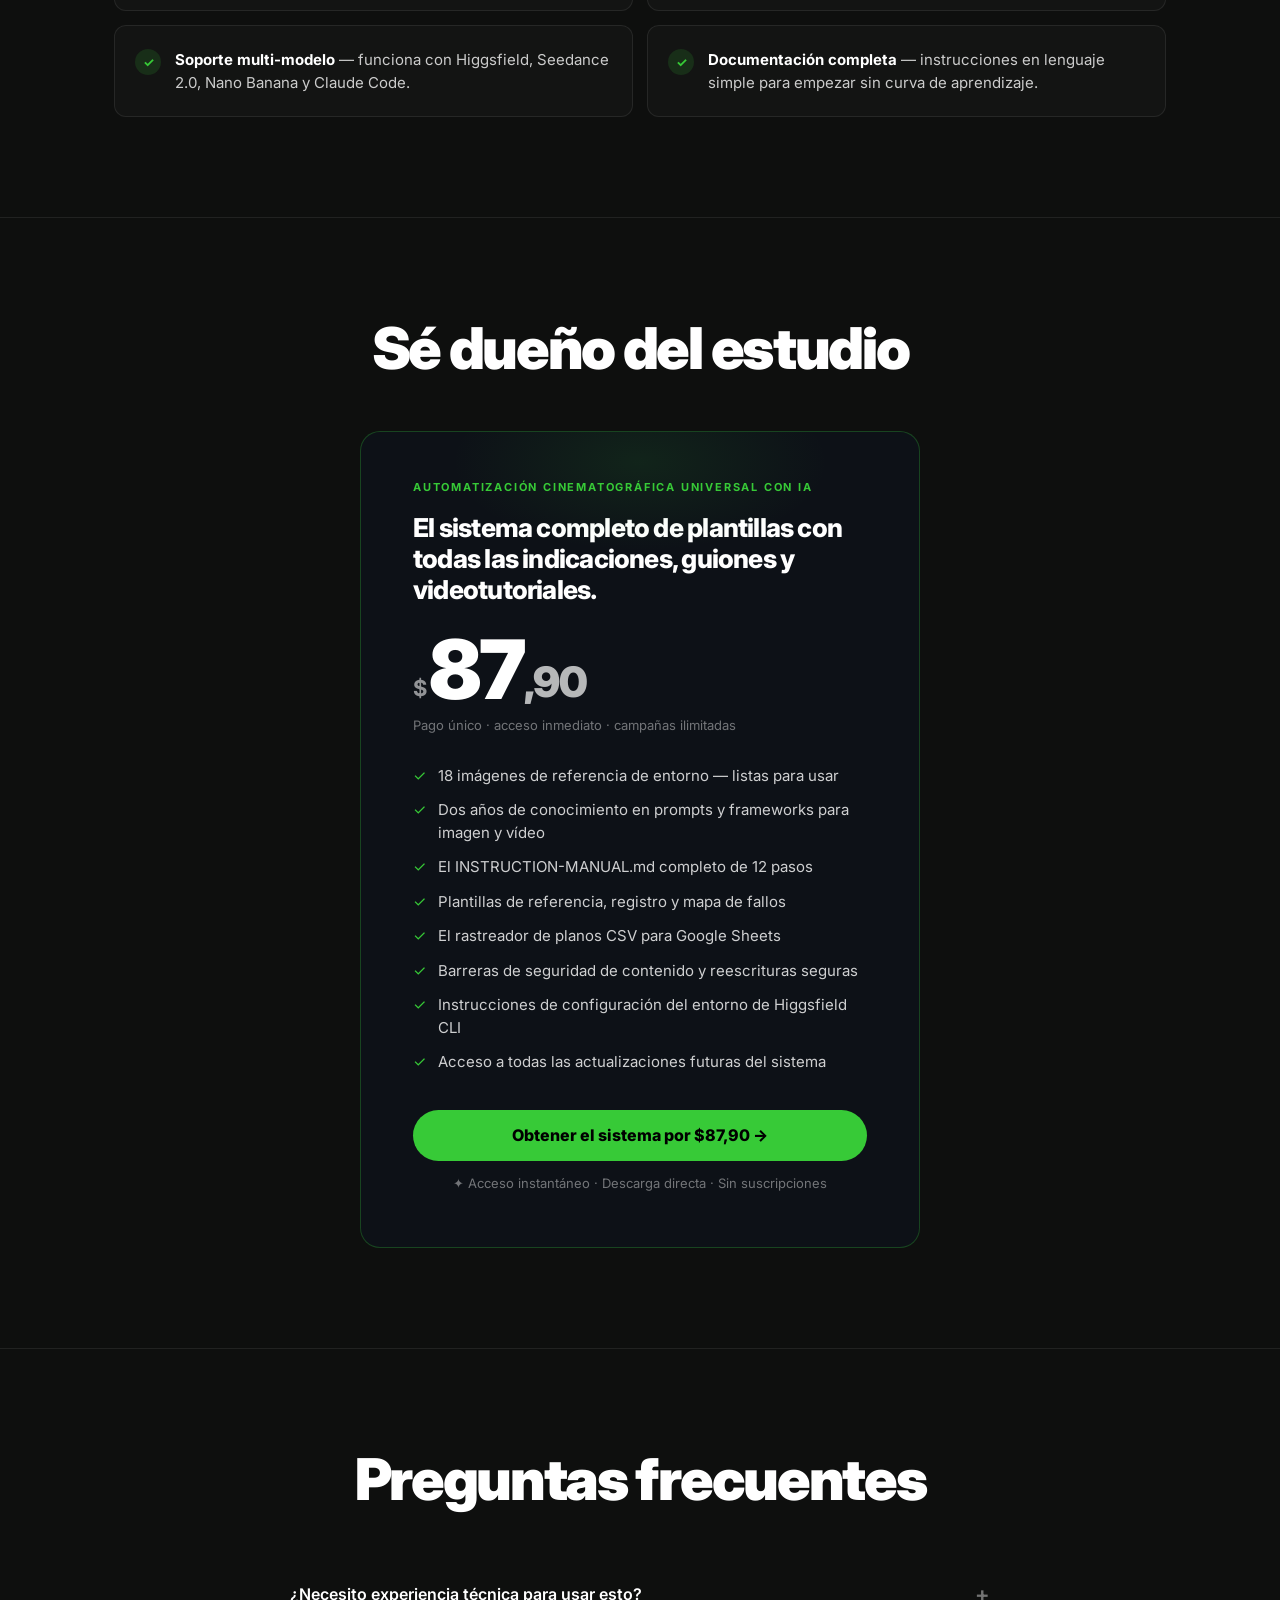
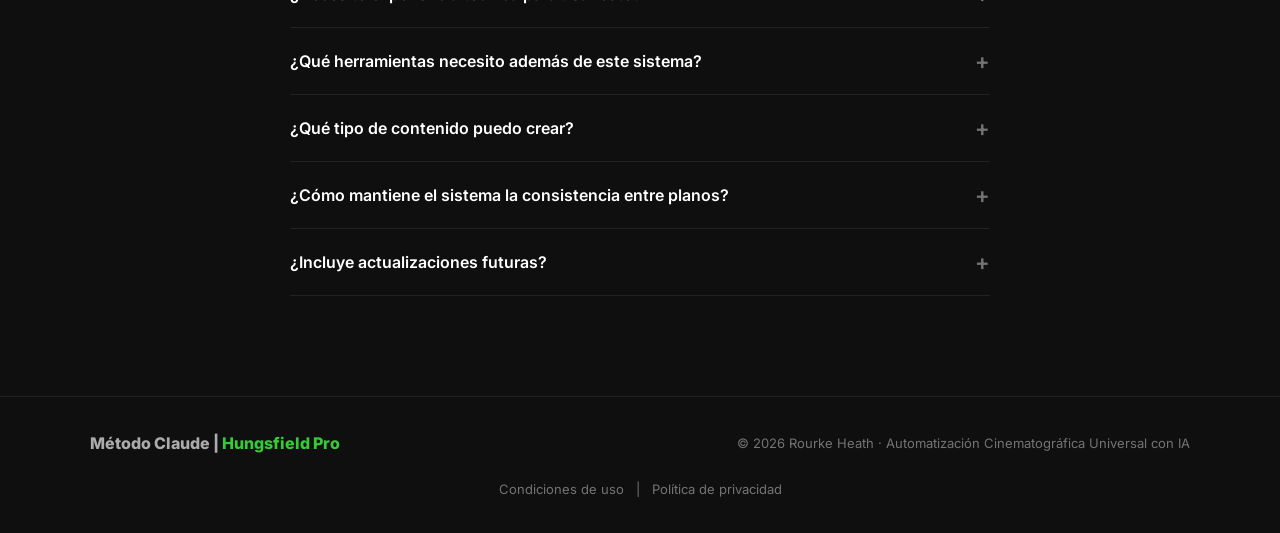
==== commit a635e8c5: "feat: adicionados links e modais de Termos de Uso e Privacidade no rodape" ====
--- a/index.html
+++ b/index.html
@@ -169,7 +169,38 @@
       .btn-green { padding:8px 16px; font-size:12px; }
       .btn-green-lg { padding:14px 28px; font-size:15px; }
     }
+
+    /* MODALS */
+    .modal-overlay { position:fixed; top:0; left:0; width:100%; height:100%; background:rgba(0,0,0,0.8); backdrop-filter:blur(5px); z-index:999; display:none; justify-content:center; align-items:center; opacity:0; transition:opacity .3s; }
+    .modal-overlay.active { display:flex; opacity:1; }
+    .modal-box { background:var(--bg); border:1px solid var(--border); border-radius:16px; width:90%; max-width:800px; max-height:85vh; overflow-y:auto; padding:40px; position:relative; transform:translateY(20px); transition:transform .3s; }
+    .modal-overlay.active .modal-box { transform:translateY(0); }
+    .modal-close { position:absolute; top:20px; right:20px; background:none; border:none; color:var(--text); font-size:24px; cursor:pointer; opacity:0.7; }
+    .modal-close:hover { opacity:1; }
+    .modal-content h3 { font-size:24px; margin-bottom:20px; }
+    .modal-content h4 { font-size:18px; margin:20px 0 10px; color:var(--green); }
+    .modal-content p { font-size:14px; line-height:1.6; margin-bottom:15px; color:var(--text2); }
+    .footer-links { margin-top:12px; font-size:13px; color:var(--muted); display:flex; gap:12px; justify-content:center; width:100%; }
+    .footer-links a { cursor:pointer; transition:color .2s; }
+    .footer-links a:hover { color:var(--green); }
   </style>
+  <!-- Meta Pixel Code -->
+  <script>
+  !function(f,b,e,v,n,t,s)
+  {if(f.fbq)return;n=f.fbq=function(){n.callMethod?
+  n.callMethod.apply(n,arguments):n.queue.push(arguments)};
+  if(!f._fbq)f._fbq=n;n.push=n;n.loaded=!0;n.version='2.0';
+  n.queue=[];t=b.createElement(e);t.async=!0;
+  t.src=v;s=b.getElementsByTagName(e)[0];
+  s.parentNode.insertBefore(t,s)}(window, document,'script',
+  'https://connect.facebook.net/en_US/fbevents.js');
+  fbq('init', '1034563775613087');
+  fbq('track', 'PageView');
+  </script>
+  <noscript><img height="1" width="1" style="display:none"
+  src="https://www.facebook.com/tr?id=1034563775613087&ev=PageView&noscript=1"
+  /></noscript>
+  <!-- End Meta Pixel Code -->
 </head>
 <body>
 
@@ -302,7 +333,7 @@
         <div class="feat-item"><span class="feat-check">✓</span><span class="feat-text">Instrucciones de configuración del entorno de Higgsfield CLI</span></div>
         <div class="feat-item"><span class="feat-check">✓</span><span class="feat-text">Acceso a todas las actualizaciones futuras del sistema</span></div>
       </div>
-      <a href="#" id="buy-btn" class="btn-green" style="display:block;text-align:center;font-size:16px;padding:16px 44px;">Obtener el sistema por $87,90 →</a>
+      <a href="https://pay.kiwify.com/i6EmCHy" id="buy-btn" class="btn-green" style="display:block;text-align:center;font-size:16px;padding:16px 44px;">Obtener el sistema por $87,90 →</a>
       <p style="text-align:center;margin-top:14px;font-size:13px;color:var(--muted);">✦ Acceso instantáneo · Descarga directa · Sin suscripciones</p>
     </div>
   </div>
@@ -325,6 +356,11 @@
   <div class="footer-inner">
     <div class="footer-logo">Método Claude | <span>Hungsfield Pro</span></div>
     <p class="footer-copy">© 2026 Rourke Heath · Automatización Cinematográfica Universal con IA</p>
+    <div class="footer-links">
+      <a onclick="openModal('modal-termos')">Condiciones de uso</a>
+      <span>|</span>
+      <a onclick="openModal('modal-privacidade')">Política de privacidad</a>
+    </div>
   </div>
 </footer>
 
@@ -349,6 +385,107 @@
       if(t){ e.preventDefault(); t.scrollIntoView({behavior:'smooth'}); }
     });
   });
+
+  function openModal(id) {
+    document.getElementById(id).style.display = 'flex';
+    setTimeout(() => document.getElementById(id).classList.add('active'), 10);
+    document.body.style.overflow = 'hidden';
+  }
+  function closeModal(id) {
+    document.getElementById(id).classList.remove('active');
+    setTimeout(() => {
+      document.getElementById(id).style.display = 'none';
+      document.body.style.overflow = 'auto';
+    }, 300);
+  }
+  document.querySelectorAll('.modal-overlay').forEach(overlay => {
+    overlay.addEventListener('click', e => {
+      if(e.target === overlay) closeModal(overlay.id);
+    });
+  });
 </script>
+
+<!-- MODALS -->
+<div class="modal-overlay" id="modal-termos">
+  <div class="modal-box">
+    <button class="modal-close" onclick="closeModal('modal-termos')">✕</button>
+    <div class="modal-content">
+      <h3>Términos de Uso</h3>
+      <p>LEA ATENTAMENTE ESTOS TÉRMINOS DE USO ANTES DE UTILIZAR ESTE SITIO WEB. Al utilizar este sitio web, usted acepta estos términos de uso. Si no está de acuerdo con estos Términos de Uso, no utilice el sitio web.</p>
+      <p>Su acceso y uso de este sitio web, así como de todos los sitios web relacionados operados por Método Claude | Hungsfield Pro (que incluyen genhq.io, entre otros) (en adelante, el "Sitio"), están sujetos a los siguientes términos y condiciones ("Términos de Uso") y a todas las leyes aplicables. Al acceder y navegar por el Sitio, usted acepta, sin limitación ni reserva, los Términos de Uso y reconoce que cualquier otro acuerdo entre usted y el Sitio queda sin efecto:</p>
+      <p>1. Usted acepta que el Sitio, así como todo el contenido, videos, materiales de capacitación, productos, servicios y/u otros materiales disponibles en el Sitio, ya sea por nosotros o por terceros, así como la apariencia de todo lo anterior (en adelante, el "Contenido"), son mantenidos para su uso personal e informativo por Método Claude | Hungsfield Pro (la "Compañía") y son propiedad de la Compañía y/o sus proveedores externos. Usted acepta que dicho Contenido de la Compañía incluye todos los videos, HTML/CSS, JavaScript, gráficos, grabaciones de voz y sonido, ilustraciones, fotografías, documentos y textos de propiedad exclusiva, así como todos los demás materiales incluidos en el Sitio, con la única excepción de los materiales que usted proporcione. Sujeto al cumplimiento de estos Términos de Uso, la Compañía le otorga una licencia limitada, no exclusiva, intransferible y no sublicenciable, para acceder, visualizar y usar el Sitio únicamente para fines personales. Ningún Contenido de la Compañía podrá ser copiado, reproducido, republicado, cargado, publicado, transmitido, distribuido, utilizado con fines públicos o comerciales, ni descargado de ninguna manera, a menos que la Compañía otorgue permiso expreso por escrito. La modificación del Contenido o su uso para cualquier otro fin constituye una violación de los derechos de autor y otros derechos de propiedad de la Compañía, así como de los demás autores que crearon los materiales, y puede estar sujeta a indemnizaciones y sanciones económicas. No podrá distribuir, modificar, transmitir ni usar el contenido del Sitio ni ningún otro Contenido, incluyendo software, herramientas, gráficos y/o archivos de sonido, con fines públicos o comerciales sin el permiso expreso por escrito de la Compañía.</p>
+      <p>2. Todo el contenido, como texto, datos, archivos gráficos, vídeos, archivos de audio y demás materiales incluidos en el Sitio, está protegido por derechos de autor, salvo que se indique lo contrario, y es propiedad de la Compañía o de un proveedor de la misma. Dichos materiales no podrán utilizarse salvo en los casos previstos en estas Condiciones de Uso.</p>
+      <p>3. Todos los nombres comerciales, marcas registradas, imágenes e información biográfica de personas utilizadas en el contenido de la Compañía y que aparecen en el Sitio, incluyendo, entre otros, el nombre y la marca registrada «Método Claude | Hungsfield Pro», son propiedad de la Compañía o se utilizan con su autorización. El uso del contenido por parte del usuario está estrictamente prohibido, salvo que estas Condiciones de Uso lo permitan expresamente. Cualquier uso no autorizado del contenido puede infringir los derechos de autor, marcas registradas y otros derechos de propiedad intelectual de la Compañía o de terceros, así como las leyes de privacidad y publicidad, y demás normativas y leyes aplicables. Nada de lo contenido en este Acuerdo o en el Sitio se interpretará como una concesión, implícita o explícita, de licencia o derecho alguno para utilizar cualquier marca registrada u otra información de propiedad intelectual sin el consentimiento expreso por escrito de la Compañía o del tercero propietario. La Compañía respeta los derechos de autor, marcas registradas y demás derechos de propiedad intelectual de terceros. La Compañía tiene el derecho, pero no la obligación, de eliminar contenido y cuentas que contengan material que, a su entera discreción, considere ilegal, ofensivo, amenazante, calumnioso, difamatorio, pornográfico, obsceno o de cualquier otro modo objetable, o que infrinja la propiedad intelectual de terceros o las presentes Condiciones de Uso. Si considera que sus derechos de propiedad intelectual están siendo infringidos o que alguna obra suya ha sido reproducida en el Sitio o en cualquier Contenido, puede notificarlo a la Compañía a través de glfx20@gmail.com. Indique su nombre y datos de contacto, la naturaleza de su obra y cómo se está infringiendo, toda la información relevante sobre el registro de derechos de autor o marcas registradas, la ubicación/URL de la infracción y cualquier otra información que considere pertinente.</p>
+      <p>4. Si bien la Compañía se esfuerza por incluir información precisa y actualizada en el Sitio, no ofrece garantías ni declaraciones sobre su exactitud. La Compañía no asume ninguna responsabilidad por errores u omisiones en el contenido del Sitio.</p>
+      <p>5. Al registrarse en la Compañía y/o en este Sitio, usted acepta expresamente recibir avisos, anuncios, acuerdos, divulgaciones, informes, documentos, comunicaciones sobre nuevos productos o servicios, u otros registros o correspondencia de la Compañía. Usted acepta recibir notificaciones electrónicamente mediante transferencia.</p>
+    </div>
+  </div>
+</div>
+
+<div class="modal-overlay" id="modal-privacidade">
+  <div class="modal-box">
+    <button class="modal-close" onclick="closeModal('modal-privacidade')">✕</button>
+    <div class="modal-content">
+      <h3>Política de Privacidad</h3>
+      <h4>1. WHO WE ARE</h4>
+      <p>Método Claude | Hungsfield Pro ("Método Claude | Hungsfield Pro," "we," "us," or "our") is an online community and education platform providing training, resources, and community access for entrepreneurs and business owners.</p>
+      <p>Data Controller: Método Claude | Hungsfield Pro The Great Barn, Wilton Park, Beaconsfield, HP9 2WH, United Kingdom Email: glfx20@gmail.com</p>
+
+      <h4>2. INFORMATION WE COLLECT</h4>
+      <p><strong>A. Information You Provide Directly</strong><br>Account/Registration Data: Name, email address, username, and password when you create an account or join our Skool community.<br>Profile Information: Any biography, photo, location, or other details you add to your profile.<br>Payment Information: Processed by our third-party payment processor (e.g., Stripe). We do not store full credit card numbers.<br>Communications: Messages, emails, support requests, survey responses, or feedback you send us.<br>Community Content: Posts, comments, questions, or other content you submit within our community.<br>Course/Program Participation: Enrollment data, course progress, and completion records.</p>
+      <p><strong>B. Information Collected Automatically</strong><br>Usage Data: Pages viewed, links clicked, features accessed, and time spent on our platforms.<br>Device & Technical Data: IP address, browser type, operating system, device identifiers, and referring URLs.<br>Cookies & Similar Technologies: See Section 6 for details.<br>Email Engagement Data: Whether you open emails we send and which links you click.</p>
+      <p><strong>C. Information from Third Parties</strong><br>Platform Data: Information from Skool about your membership and activity.<br>Payment Processors: Transaction confirmation and billing status from processors like Stripe.<br>Marketing & Analytics Platforms: Data from Meta (Facebook/Instagram), Google, or email service providers.<br>Referrals: Information provided by others who refer you to our community.</p>
+
+      <h4>3. HOW WE USE YOUR INFORMATION</h4>
+      <p>We use the information we collect to:<br>- Create and manage your account and membership<br>- Deliver courses, content, community access, and services you've enrolled in or purchased<br>- Process payments and send transaction confirmations<br>- Send emails, newsletters, program updates, and promotional communications (where you have opted in or where permitted by law)<br>- Respond to your questions, comments, or support requests<br>- Improve our platform, content, and user experience through analytics<br>- Personalize your experience and deliver relevant content<br>- Run advertising campaigns on platforms such as Facebook, Instagram, and Google<br>- Comply with legal obligations and enforce our Terms of Service<br>- Detect and prevent fraud, abuse, or security incidents</p>
+      <p><strong>B. Use of Community Content for Marketing and Advertising</strong><br>By posting content within the Método Claude | Hungsfield Pro community — including written posts, comments, photos, videos, testimonials, results, or other submissions — you grant Método Claude | Hungsfield Pro a non-exclusive, royalty-free, worldwide, perpetual license to use, reproduce, adapt, publish, and display that content across our marketing channels, including but not limited to social media platforms (Facebook, Instagram, TikTok, YouTube), paid advertising campaigns, email marketing, website pages, and promotional materials.</p>
+      <p>We will never misrepresent your results or words. Where reasonably practicable, we will credit you or seek your approval before using your content in paid advertising. You may withdraw this permission at any time by contacting glfx20@gmail.com, though this will not affect any prior use.</p>
+
+      <h4>4. LEGAL BASIS FOR PROCESSING (GDPR / UK GDPR)</h4>
+      <p>If you are located in the European Economic Area (EEA) or the United Kingdom, we process your personal data only when we have a valid legal basis:<br>Contract Performance: Processing necessary to fulfill your membership or purchase.<br>Legitimate Interests: Processing for our legitimate business interests, such as improving our services or preventing fraud, where your rights do not override ours.<br>Consent: Where you have given clear, specific consent — such as subscribing to our email list. You may withdraw consent at any time.<br>Legal Obligation: Processing required to comply with applicable law or regulatory requirements.</p>
+
+      <h4>5. HOW WE SHARE YOUR INFORMATION</h4>
+      <p>We do not sell your personal information. We may share your information with:</p>
+      <p><strong>A. Service Providers</strong><br>- Skool – Community hosting platform<br>- Stripe – Secure payment processing<br>- GoHighLevel / Email Marketing Platform – Email and CRM automation<br>- Meta (Facebook/Instagram) – Advertising and audience management<br>- Google Analytics / Google Ads – Analytics and advertising<br>- Zoom or similar video platforms – Live sessions and webinars<br>These providers are contractually required to use your data only to perform services for us.</p>
+      <p><strong>B. Business Transfers</strong><br>If Método Claude | Hungsfield Pro is involved in a merger, acquisition, or sale of assets, your information may be transferred as part of that transaction. We will notify you if this occurs.</p>
+      <p><strong>C. Legal Requirements</strong><br>We may disclose your information if required by law, court order, or government authority, or to protect the rights and safety of Método Claude | Hungsfield Pro, our members, or the public.</p>
+      <p><strong>D. With Your Consent</strong><br>We may share your information for other purposes when we have obtained your explicit consent.</p>
+
+      <h4>6. COOKIES AND TRACKING TECHNOLOGIES</h4>
+      <p>We and our third-party partners use cookies, pixels, and similar tracking technologies to:<br>- Keep you logged in and remember your preferences<br>- Understand how you use our content and community<br>- Measure the effectiveness of our advertising<br>- Deliver personalized advertising across the web</p>
+      <p>Types of Cookies:<br>Essential Cookies: Required for core functionality. Cannot be disabled.<br>Analytics Cookies: Help us understand usage patterns (e.g., Google Analytics).<br>Marketing/Advertising Cookies: Track ad performance and retargeting (e.g., Meta Pixel, Google Ads).<br>Preference Cookies: Remember your settings.<br>EU/UK users: Non-essential cookies will only be set with your consent. You can manage cookies through your browser settings at any time. For more information, visit allaboutcookies.org.</p>
+
+      <h4>7. EMAIL COMMUNICATIONS</h4>
+      <p>By joining our community or purchasing from us, you may receive transactional emails (receipts, account notices) and, where you have opted in, marketing emails (newsletters, promotions, updates).<br>You can unsubscribe at any time by clicking the "Unsubscribe" link in any marketing email or by emailing glfx20@gmail.com.<br>Transactional emails related to your account or purchases may not be opted out of while your account is active.<br>We comply with the CAN-SPAM Act (US), CASL (Canada), and UK/EU GDPR email marketing rules.</p>
+
+      <h4>8. DATA RETENTION</h4>
+      <p>We retain your personal information for as long as your account is active or as needed to provide our services, and as required by law (e.g., financial records are typically retained for 6–7 years under UK law). When data is no longer needed, we securely delete or anonymize it.</p>
+
+      <h4>9. SECURITY</h4>
+      <p>We implement commercially reasonable technical and organizational security measures to protect your personal information. However, no method of internet transmission is 100% secure. In the event of a data breach affecting your rights, we will notify you as required by applicable law.</p>
+
+      <h4>10. INTERNATIONAL DATA TRANSFERS</h4>
+      <p>Método Claude | Hungsfield Pro is based in the United Kingdom. If you are accessing our services from outside the UK — including from the EU, US, Canada, or Australia — your information may be transferred to and processed in countries with different data protection laws. For transfers from the EU/EEA, we rely on Standard Contractual Clauses (SCCs) or other appropriate safeguards as required by applicable law.</p>
+
+      <h4>11. YOUR RIGHTS – EU, UK, AND EEA RESIDENTS (GDPR / UK GDPR)</h4>
+      <p>You have the right to:<br>Access: Request a copy of the personal data we hold about you.<br>Rectification: Request correction of inaccurate or incomplete data.<br>Erasure: Request deletion of your personal data ("right to be forgotten"), subject to legal limitations.<br>Restrict Processing: Request that we limit how we use your data in certain circumstances.<br>Data Portability: Receive your data in a structured, machine-readable format.<br>Object: Object to processing based on legitimate interests or for direct marketing.<br>Withdraw Consent: Where processing is based on consent, withdraw it at any time.<br>To exercise any of these rights, email glfx20@gmail.com. We will respond within 30 days. You may also lodge a complaint with:<br>UK: Information Commissioner's Office (ICO) – ico.org.uk<br>EU: Your national data protection authority (edpb.europa.eu)</p>
+
+      <h4>12. YOUR RIGHTS – CALIFORNIA RESIDENTS (CCPA / CPRA)</h4>
+      <p>California residents have the right to:<br>Know: Request disclosure of the personal information we've collected, its sources, purposes, and with whom it's shared.<br>Delete: Request deletion of your personal information, subject to certain exceptions.<br>Correct: Request correction of inaccurate personal information.<br>Opt Out of Sale: We do not sell personal information.<br>Non-Discrimination: We will not discriminate against you for exercising your rights.<br>Categories of personal information collected: Identifiers (name, email, IP address); internet activity (browsing, community interactions); commercial information (purchase history); inferences drawn from the above.<br>To submit a request, email glfx20@gmail.com with the subject line "California Privacy Request." We will respond within 45 days.</p>
+
+      <h4>13. YOUR RIGHTS – CANADA AND AUSTRALIA</h4>
+      <p>Canada (PIPEDA / Quebec Law 25): You may request access to or correction of your personal data and withdraw consent at any time. Quebec residents have additional rights including data portability and the right to be forgotten.<br>Australia (Privacy Act 1988): You may request access to or correction of your personal information. If unsatisfied with our response, you may contact the Office of the Australian Information Commissioner at oaic.gov.au.<br>Contact us at glfx20@gmail.com for any of the above requests.</p>
+
+      <h4>14. CHILDREN'S PRIVACY</h4>
+      <p>Our services are not directed to individuals under the age of 16. We do not knowingly collect personal information from children. If you believe we have done so inadvertently, please contact glfx20@gmail.com and we will delete the information promptly.</p>
+
+      <h4>15. THIRD-PARTY LINKS AND SERVICES</h4>
+      <p>Our community and communications may contain links to third-party websites. We are not responsible for their privacy practices. Our use of Skool means Skool's own Privacy Policy also applies — please review it at skool.com/privacy.</p>
+
+      <h4>16. CHANGES TO THIS POLICY</h4>
+      <p>We may update this Privacy Policy from time to time. When we make material changes, we will update the "Last Updated" date and notify you via email or prominent notice in our community. Continued use of our services constitutes acceptance of the updated policy.</p>
+    </div>
+  </div>
+</div>
 </body>
 </html>
